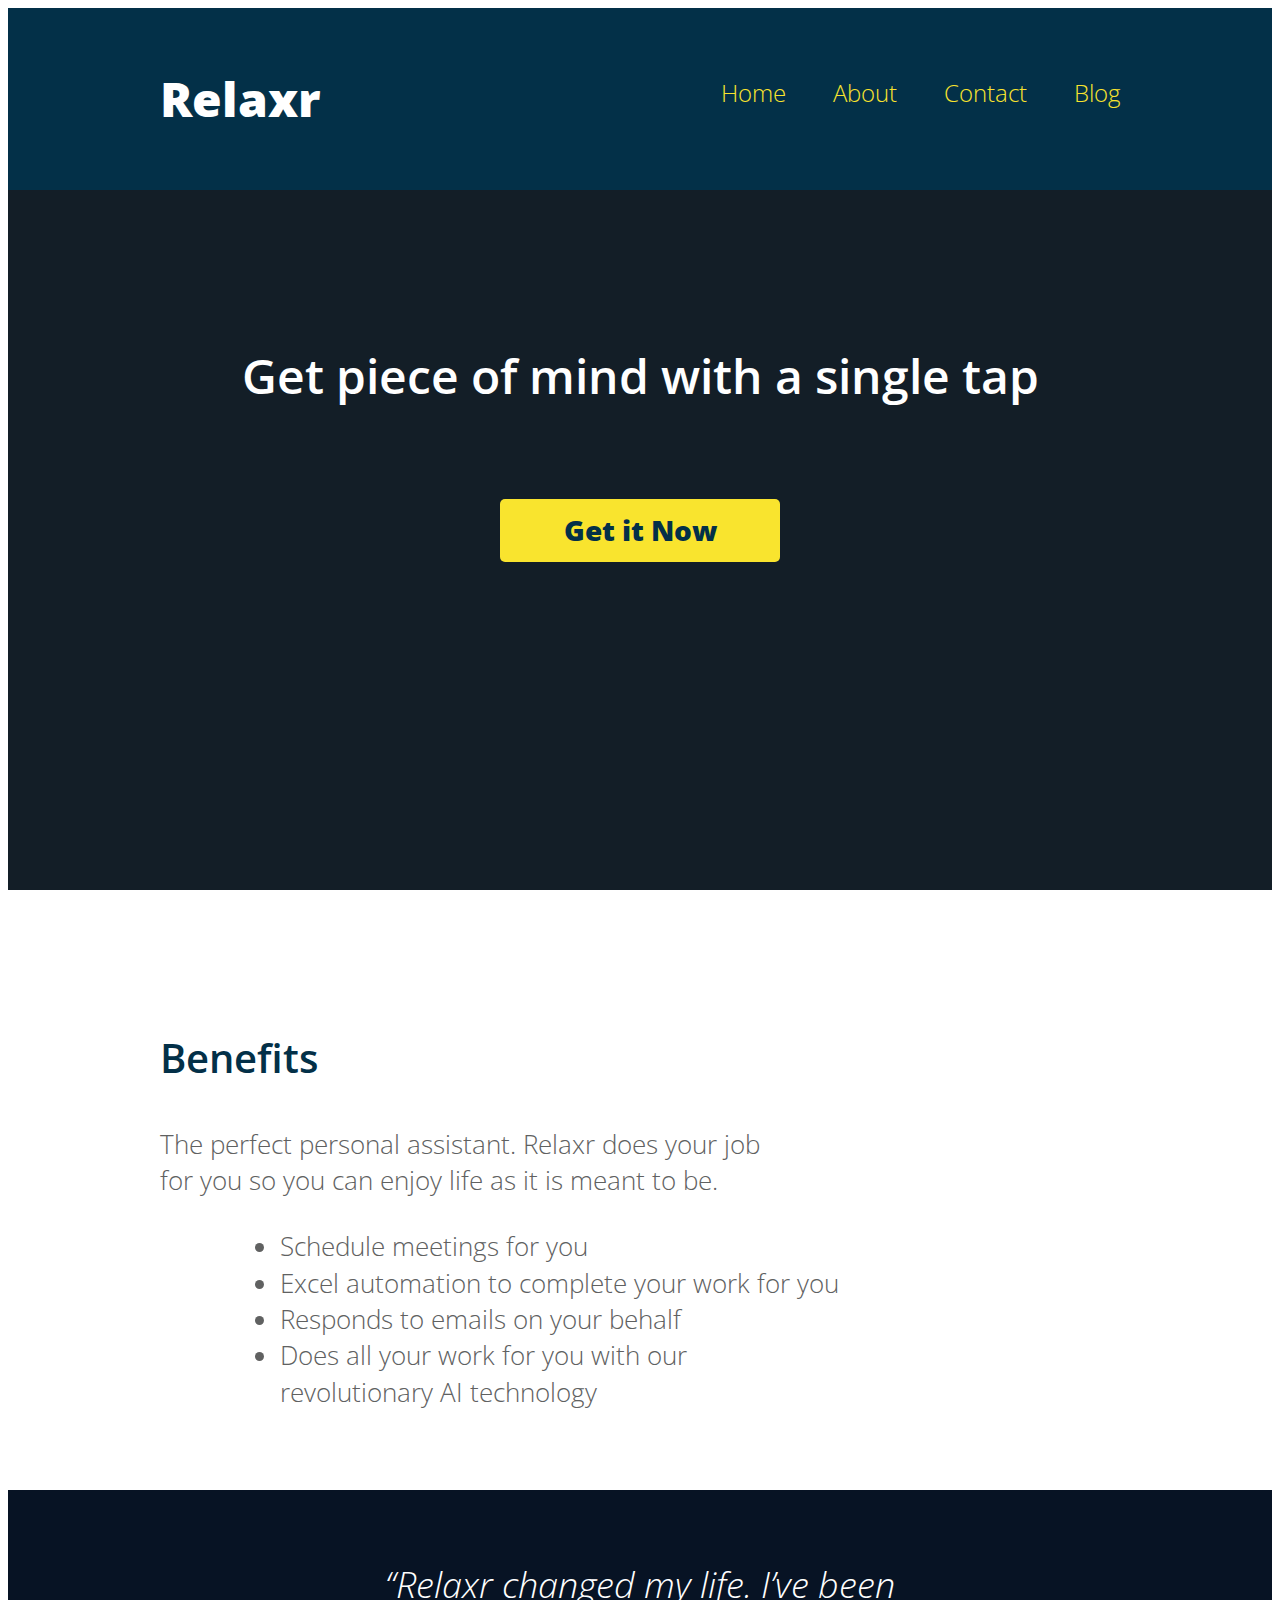
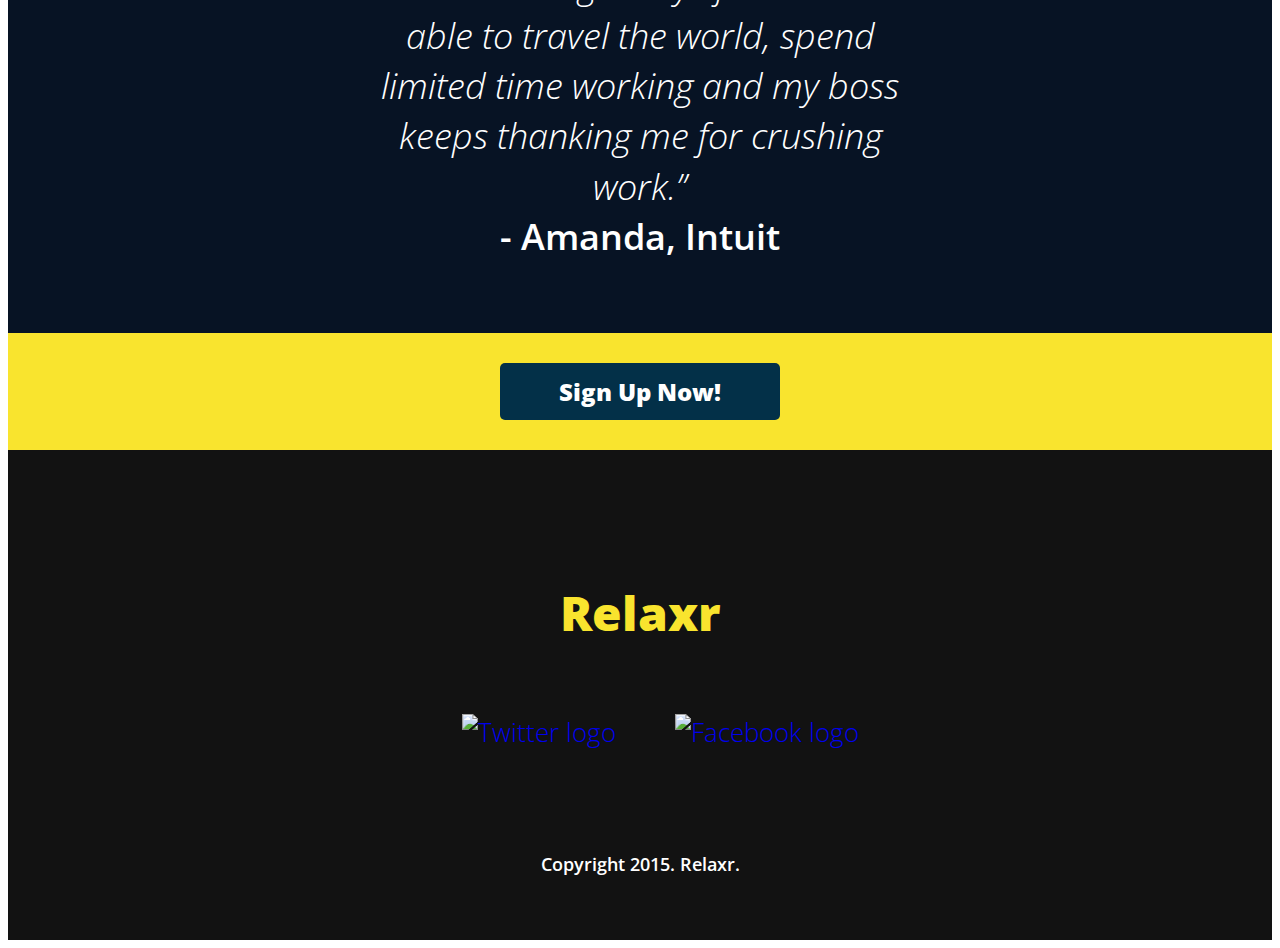
==== index.html @ 9ac9cecb "Completed assignment 7" ====
<!DOCTYPE html>
<html lang="en">
	<head>
    	<meta charset="utf-8">
    	<meta name="description" content="The perfect personal assistant. Relaxr does your job for you so you can enjoy life as it is meant to be.">

		<title>Relaxr Landing Page</title>
		<link href='http://fonts.googleapis.com/css?family=Open+Sans:300italic,300,600,800' rel='stylesheet' type='text/css'>

		<!-- external CSS link -->
		
		<link rel="stylesheet" href="css/reset.css">
		<link rel="stylesheet" href="css/style.css">

	</head>
	<body>
		<header>
			<div class="container">
				<h1 class="logo">Relaxr</h1>
				<nav>
					<ul>
						<li><a href="index.html">Home</a></li>
						<li><a href="#">About</a></li>
						<li><a href="#">Contact</a></li>
						<li><a href="blog.html">Blog</a></li>
					</ul>
					<div class="hamburger">
						&#9776;
					</div>
				</nav>
			</div>
		</header>
		<section id="hero">
			<div class="container">
				<h2>Get piece of mind with a single tap</h2>
				<a class="button yellow" href="#">Get it Now</a>
			</div>
		</section>
		<section id="benefits">
			<div class="container">
				<h3>Benefits</h3>
				<p>The perfect personal assistant. Relaxr does your job for you so you can enjoy life as it is meant to be.</p>
				<ul>
					<li>Schedule meetings for you</li>
					<li>Excel automation to complete your work for you</li>
					<li>Responds to emails on your behalf</li>
					<li>Does all your work for you with our revolutionary AI technology</li>
				</ul>
			</div>
		</section>
		<section id="testimonial">
			<div class="container">
				<blockquote>&ldquo;Relaxr changed my life. I&rsquo;ve been able to travel the world, spend limited time working and my boss keeps thanking me for crushing work.&rdquo;
				<span>- Amanda, Intuit</span></blockquote>
			</div>
		</section>
		<aside id="bottom-cta">
			<a class="button blue" href="#">Sign Up Now!</a>
		</aside>
		<footer>
			<h4 class="logo">Relaxr</h4>

			<ul>
				<li><a href="#"><img src="images/twitter.png" alt="Twitter logo"></a></li>
				<li><a href="#"><img src="images/facebook.png" alt="Facebook logo"></a></li>
			</ul>

			<p class="copyright">Copyright 2015. Relaxr.</p>
		</footer>
	</body>
	<script src="https://code.jquery.com/jquery-1.12.0.min.js"></script>
	<script src="js/index.js"></script>
</html>
---- css/style.css ----
/*
Project Name: Blank Template
Client: Your Client
Author: Your Name
Developer @GA in NYC
*/


/******************************************
/* SETUP
/*******************************************/

/* Box Model Hack */
* {
  -moz-box-sizing: border-box; /* Firexfox */
  -webkit-box-sizing: border-box; /* Safari/Chrome/iOS/Android */
  box-sizing: border-box; /* IE */
}

/* Clear fix hack */
.clearfix:after {
  content: ".";
  display: block;
  clear: both;
  visibility: hidden;
  line-height: 0;
  height: 0;
}

.clear {
  clear: both;
}

.alignright {
  float: right;
  padding: 0 0 10px 10px; /* note the padding around a right floated image */
}

.alignleft {
  float: left;
  padding: 0 10px 10px 0; /* note the padding around a left floated image */
}

/******************************************
/* BASE STYLES
/*******************************************/

body {
  color: #f0efef;
  font-size: 26px;
  line-height: 1.4;
  color: #606161;
  font-family: 'Open Sans', Helvetica, Arial, sans-serif;
  font-weight: 300;
}
a {
  text-decoration: none;
}


/******************************************
/* LAYOUT
/*******************************************/

/* Center the container */
.container {
  width: 960px;
  margin: 0 auto;
}
.logo {
  font-size: 48px;
  font-weight: 800;
}

header {
  background: #033048;
  padding: 25px 0;
  overflow: hidden;
}
header .logo {
  color: #fff;
  float: left;
}

header nav {
  float: right;
  margin-top: 15px;
}
header nav ul li {
  display: inline-block;
  margin: 0 0 0 40px;
  font-size: 24px;
}
header nav ul li a {
  color: #f9e42e;
}

#hero {
  height: 700px;
  background: url(../images/header_bg.jpg) no-repeat top center #131e27;
  padding-top: 32px;
}

#hero .logo {
  color: #fff;
}
#hero h2 {
  font-size: 48px;
  text-align: center;
  color: #fff;
  margin: 120px 0 90px;
  font-weight: 600;
}
.button {
  border-radius: 5px;
  font-weight: 800;
  padding: 12px 0;
  width: 280px;
  font-size: 28px;
  text-align: center;
  display: block;
  margin: 0 auto;
}
.yellow {
  background: #f9e42e;
  color: #033048;
}
.blue {
  background: #033048;
  color: #fff;
  font-size: 24px;
}
#benefits {
  padding: 100px 0 80px;
}
h3 {
  color: #033048;
  font-size: 40px;
  font-weight: 600;
  margin-bottom: 40px;
}
#benefits p, #benefits ul {
  width: 600px;
}
#benefits ul {
  list-style: disc;
  margin: 30px 0 0 80px;
}
#testimonial {
  background: url(../images/testimonial_bg.jpg) no-repeat top center #071324;
  padding: 70px 0 70px;
  color: #fff;
}
blockquote {
  font-size: 36px;
  font-weight: 300;
  font-style: italic;
  text-align: center;
  width: 580px;
  margin: 0 auto;
}
blockquote span {
  font-weight: 600;
  display: block;
  font-style: normal;
}
#main {
  margin-top: 80px;
}
#posts {
  width: 700px;
  display: inline-block;
  margin-right: 20px;
  vertical-align: top;
}
#sidebar {
  width: 240px;
  display: inline-block;
  vertical-align: top;
}
.post {
  border-bottom: 1px solid #043049;
  padding-bottom: 40px;
  margin-bottom: 40px;
}
.post h2 {
  font-weight: 600;
  font-size: 40px;
  line-height: 1.3;
  margin-bottom: 30px;
}
.post h2 a {
  color: #043049;
}

.post img {
  margin-bottom: 30px;
}
.post p {
  font-size: 24px;
  line-height: 1.333;
  color: #606161;
}
.post p:first-of-type:first-letter {
  float: left;
  font-size: 80px;
  line-height: 65px;
  padding-top: 4px;
  padding-right: 8px;
  padding-left: 3px;
  font-weight: 600;
}
.readmore {
  text-align: right;
  margin-top: 30px;
}
.readmore a {
  color: #043049;
  font-weight: 600;
}

/*.button {
  border-radius: 5px;
  font-weight: 800;
  padding: 12px 0;
  width: 280px;
  font-size: 28px;
  text-align: center;
  display: block;
  margin: 0 auto;
}
.yellow {
  background: #f9e42e;
  color: #033048;
}
.blue {
  background: #033048;
  color: #fff;
  font-size: 24px;
}*/

#sidebar h3 {
  font-size: 32px;
  font-weight: 800;
  margin-bottom: 15px;
  color: #043049;
}
#sidebar ul {
  margin-bottom: 40px;
}
#sidebar ul li a {
  color: #043049;
  font-size: 24px;
}
#sidebar p {
  font-size: 22px;
  line-height: 1.1;
  margin-bottom: 40px;
}
#sidebar p a {
  color: #043049;
  font-weight: 600;
}

#bottom-cta {
  background: #f9e42e;
  padding: 30px;
  text-align: center;
}

footer {
  background: #121212;
  padding: 65px 0 45px;
  text-align: center;
}
footer .logo {
  color: #f9e42e;
  margin-bottom: 68px;
}
footer ul li {
  display: inline-block;
  list-style: none;
  margin: 0 26px 75px;
}
footer p {
  font-size: 18px;
  color: #fff;
  font-weight: 600;
}

.hamburger {
  display: none;
}

@media screen and (max-width: 768px) {
  nav ul {
    display: none;
  }

  .container {
    width: 100%;
  }

 /*  section {
    font-size: .6rem;
  }*/

    .hamburger {
      display: block;
  }

  #posts {
    width: 100%;
  }

}
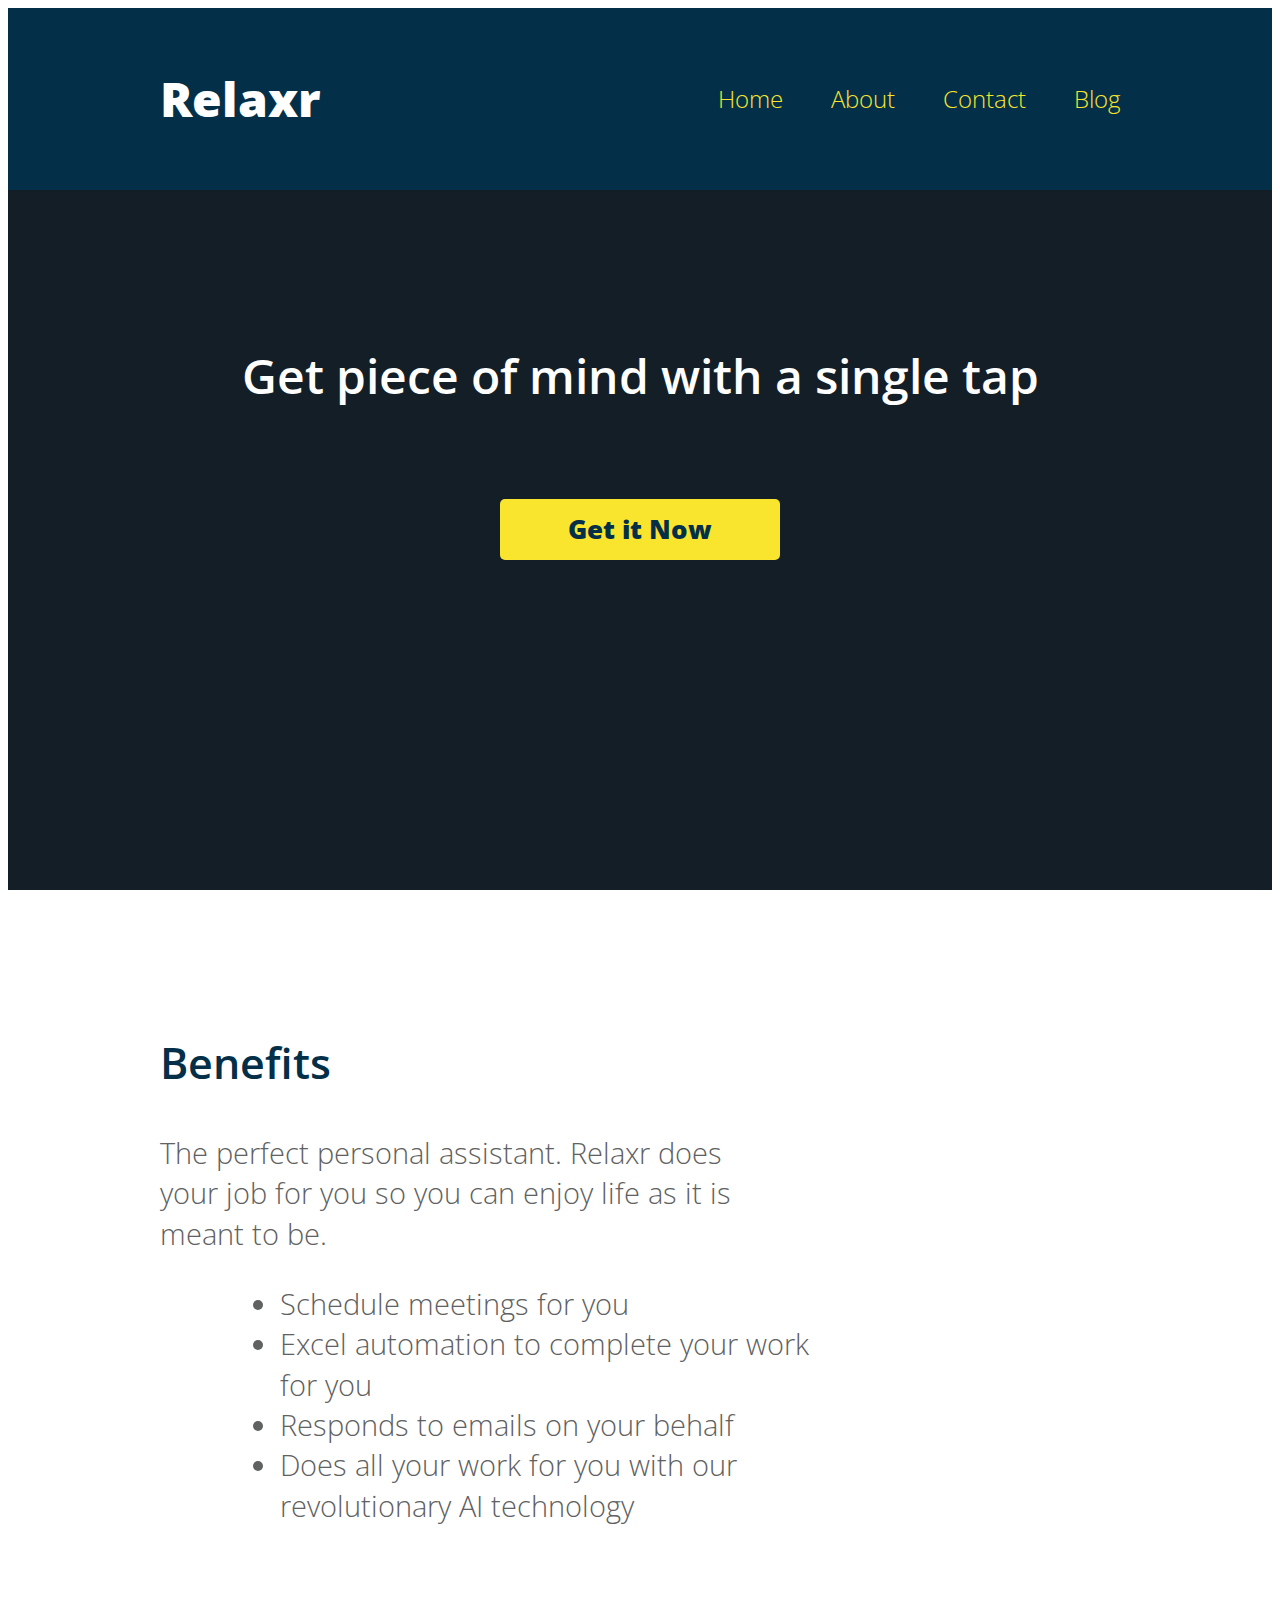
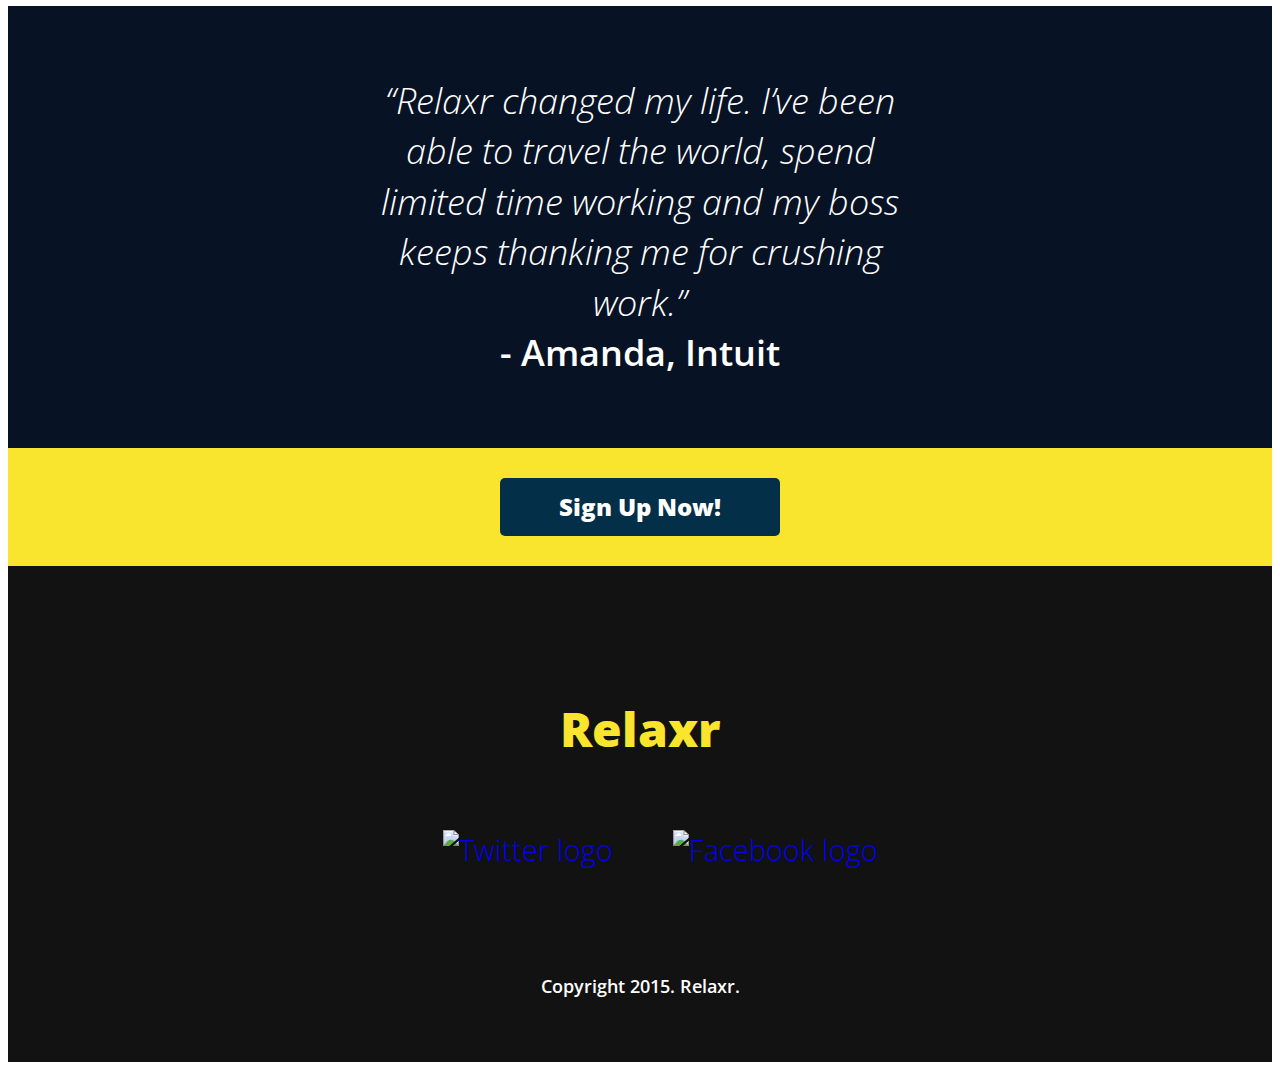
==== commit f05422c8: "Media Queries Update" ====
--- a/index.html
+++ b/index.html
@@ -3,12 +3,11 @@
 	<head>
     	<meta charset="utf-8">
     	<meta name="description" content="The perfect personal assistant. Relaxr does your job for you so you can enjoy life as it is meant to be.">
+    	<meta name="viewport" content="width=device-width, initial-scale=1, user-scalable=none">
 
 		<title>Relaxr Landing Page</title>
 		<link href='http://fonts.googleapis.com/css?family=Open+Sans:300italic,300,600,800' rel='stylesheet' type='text/css'>
-
 		<!-- external CSS link -->
-		
 		<link rel="stylesheet" href="css/reset.css">
 		<link rel="stylesheet" href="css/style.css">
 
@@ -24,9 +23,6 @@
 						<li><a href="#">Contact</a></li>
 						<li><a href="blog.html">Blog</a></li>
 					</ul>
-					<div class="hamburger">
-						&#9776;
-					</div>
 				</nav>
 			</div>
 		</header>
@@ -68,6 +64,4 @@
 			<p class="copyright">Copyright 2015. Relaxr.</p>
 		</footer>
 	</body>
-	<script src="https://code.jquery.com/jquery-1.12.0.min.js"></script>
-	<script src="js/index.js"></script>
 </html>--- a/css/style.css
+++ b/css/style.css
@@ -47,7 +47,7 @@
 
 body {
   color: #f0efef;
-  font-size: 26px;
+  font-size: 1.2rem;
   line-height: 1.4;
   color: #606161;
   font-family: 'Open Sans', Helvetica, Arial, sans-serif;
@@ -57,6 +57,10 @@
   text-decoration: none;
 }
 
+html{
+  font-size: 24px;
+}
+
 
 /******************************************
 /* LAYOUT
@@ -64,11 +68,11 @@
 
 /* Center the container */
 .container {
-  width: 960px;
+  max-width: 960px;
   margin: 0 auto;
 }
 .logo {
-  font-size: 48px;
+  font-size: 2rem;
   font-weight: 800;
 }
 
@@ -89,7 +93,7 @@
 header nav ul li {
   display: inline-block;
   margin: 0 0 0 40px;
-  font-size: 24px;
+  font-size: 1rem;
 }
 header nav ul li a {
   color: #f9e42e;
@@ -105,7 +109,7 @@
   color: #fff;
 }
 #hero h2 {
-  font-size: 48px;
+  font-size: 2rem;
   text-align: center;
   color: #fff;
   margin: 120px 0 90px;
@@ -116,7 +120,7 @@
   font-weight: 800;
   padding: 12px 0;
   width: 280px;
-  font-size: 28px;
+  font-size: 1.1rem;
   text-align: center;
   display: block;
   margin: 0 auto;
@@ -128,21 +132,23 @@
 .blue {
   background: #033048;
   color: #fff;
-  font-size: 24px;
+  font-size: 1rem;
 }
 #benefits {
   padding: 100px 0 80px;
+  overflow: visible;
 }
 h3 {
   color: #033048;
-  font-size: 40px;
+  font-size: 1.8rem;
   font-weight: 600;
   margin-bottom: 40px;
 }
 #benefits p, #benefits ul {
-  width: 600px;
+  max-width: 600px;
 }
 #benefits ul {
+  overflow: visible;
   list-style: disc;
   margin: 30px 0 0 80px;
 }
@@ -152,11 +158,11 @@
   color: #fff;
 }
 blockquote {
-  font-size: 36px;
+  font-size: 1.5rem;
   font-weight: 300;
   font-style: italic;
   text-align: center;
-  width: 580px;
+  max-width: 580px;
   margin: 0 auto;
 }
 blockquote span {
@@ -168,13 +174,13 @@
   margin-top: 80px;
 }
 #posts {
-  width: 700px;
+  max-width: 700px;
   display: inline-block;
   margin-right: 20px;
   vertical-align: top;
 }
 #sidebar {
-  width: 240px;
+  max-width: 240px;
   display: inline-block;
   vertical-align: top;
 }
@@ -185,7 +191,7 @@
 }
 .post h2 {
   font-weight: 600;
-  font-size: 40px;
+  font-size: 1.8rem;
   line-height: 1.3;
   margin-bottom: 30px;
 }
@@ -197,13 +203,13 @@
   margin-bottom: 30px;
 }
 .post p {
-  font-size: 24px;
+  font-size: 1rem;
   line-height: 1.333;
   color: #606161;
 }
 .post p:first-of-type:first-letter {
   float: left;
-  font-size: 80px;
+  font-size: 3.33rem;
   line-height: 65px;
   padding-top: 4px;
   padding-right: 8px;
@@ -240,7 +246,7 @@
 }*/
 
 #sidebar h3 {
-  font-size: 32px;
+  font-size: 1.4rem;
   font-weight: 800;
   margin-bottom: 15px;
   color: #043049;
@@ -250,10 +256,10 @@
 }
 #sidebar ul li a {
   color: #043049;
-  font-size: 24px;
+  font-size: 1rem;
 }
 #sidebar p {
-  font-size: 22px;
+  font-size: .9rem;
   line-height: 1.1;
   margin-bottom: 40px;
 }
@@ -283,35 +289,88 @@
   margin: 0 26px 75px;
 }
 footer p {
-  font-size: 18px;
-  color: #fff;
-  font-weight: 600;
-}
-
-.hamburger {
-  display: none;
-}
-
-@media screen and (max-width: 768px) {
-  nav ul {
+  font-size: .75rem;
+  color: #fff;
+  font-weight: 600;
+}
+
+@media screen and (max-width: 768px){
+  html{
+    font-size: 16px;
+  }
+
+  nav ul{
     display: none;
   }
 
-  .container {
-    width: 100%;
-  }
-
- /*  section {
-    font-size: .6rem;
-  }*/
-
-    .hamburger {
-      display: block;
-  }
-
-  #posts {
-    width: 100%;
-  }
-
-}
-
+  .container{
+    max-width: 768px;
+
+  }
+
+  .testimonial{
+    max-width: 400px;
+  }
+
+  #benefits{
+  max-width: 400px;
+  padding:20px 10px 20px 35px;
+
+  }
+
+
+  #benefits ul{
+    display: block;
+    margin-left: 50px;
+
+  }
+
+  .logo{
+    padding-left: 20px;
+  }
+
+
+  .button{
+    width:150px;
+  }
+
+  blockquote{
+    padding-left: 10px;
+    padding-right: 10px;
+  }
+
+  #hero{
+    height: 500px;
+  }
+
+  #posts{
+    width:100%;
+  }
+
+  #sidebar{
+    display: block;
+    width:50%;
+    text-align: center;
+    margin:auto;
+    float:none;
+
+  }
+
+  .post img{
+    margin:10px 10px 30px 10px;
+    width:90%;
+  }
+
+  .post h2{
+    margin-left: 15px;
+    margin-right: 15px;
+  }
+
+  .post p{
+    margin: 10px 25px 10px 15px;
+  }
+}
+
+
+
+
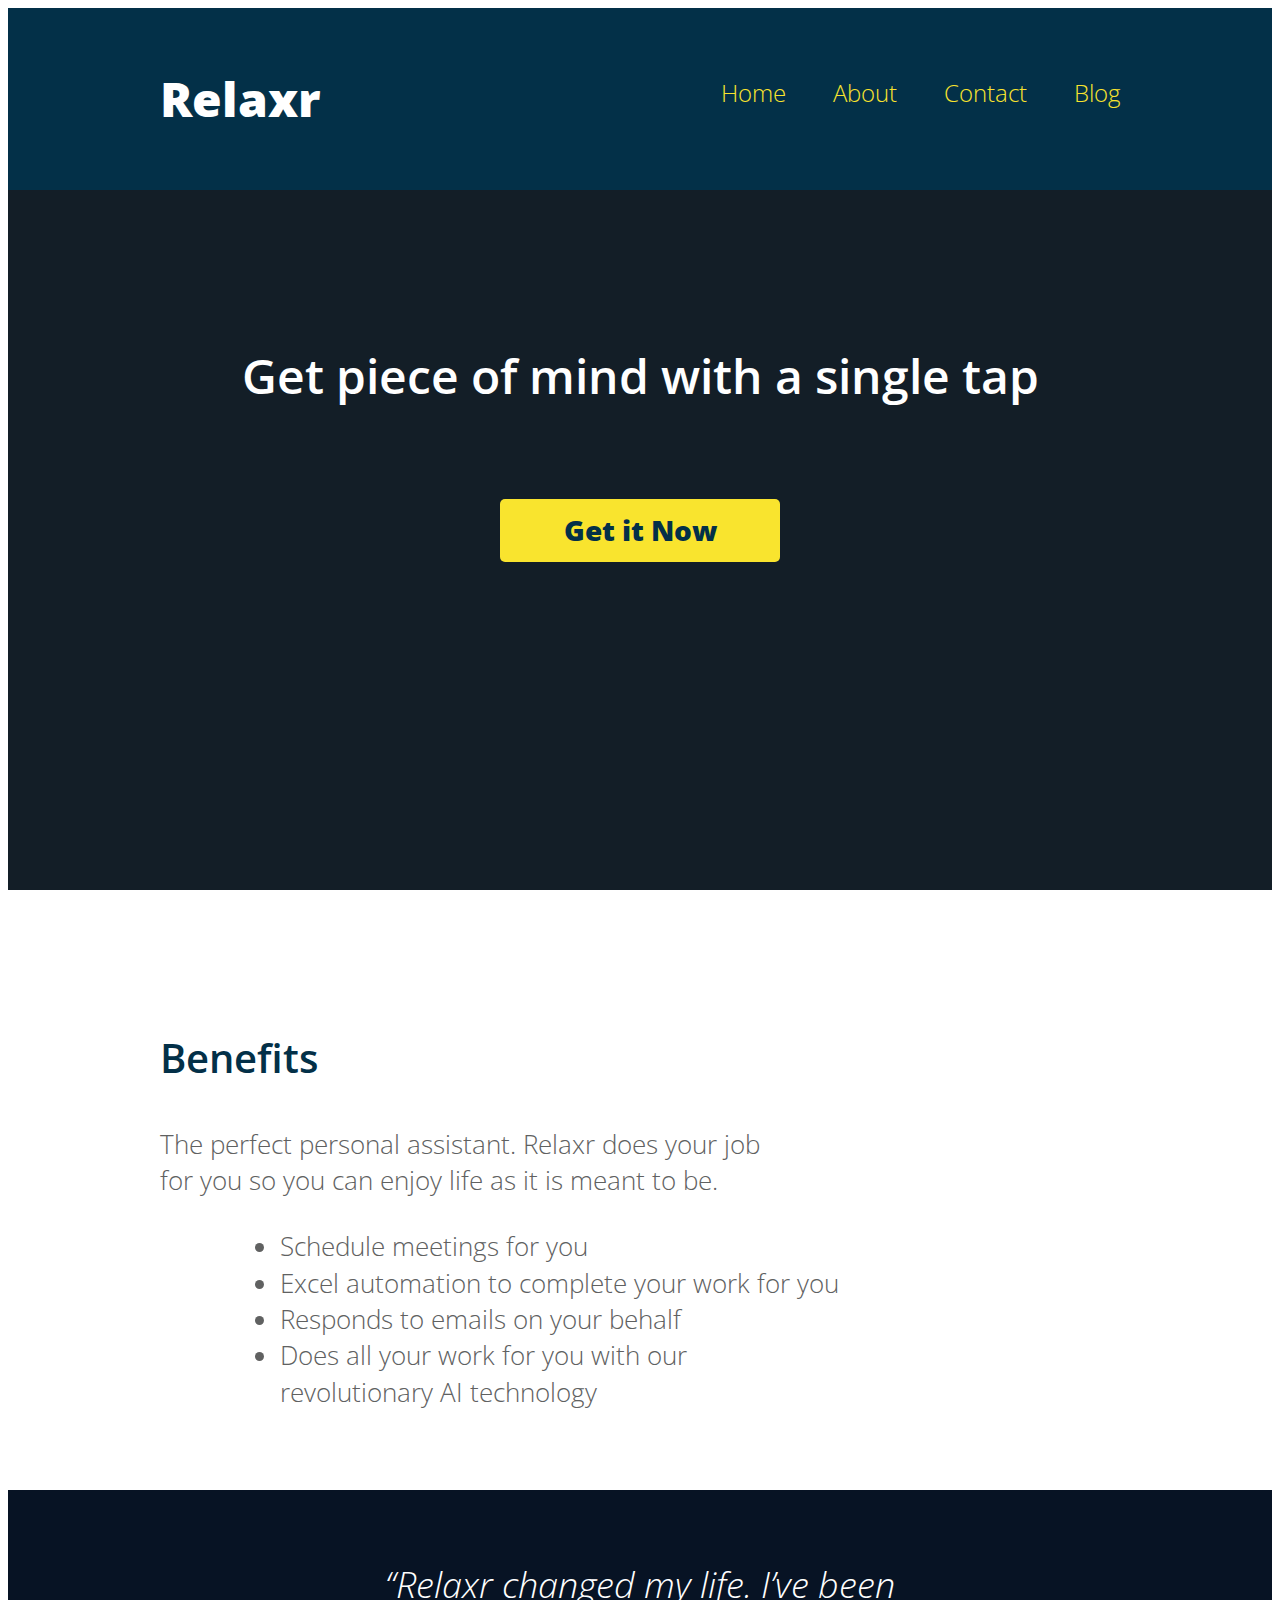
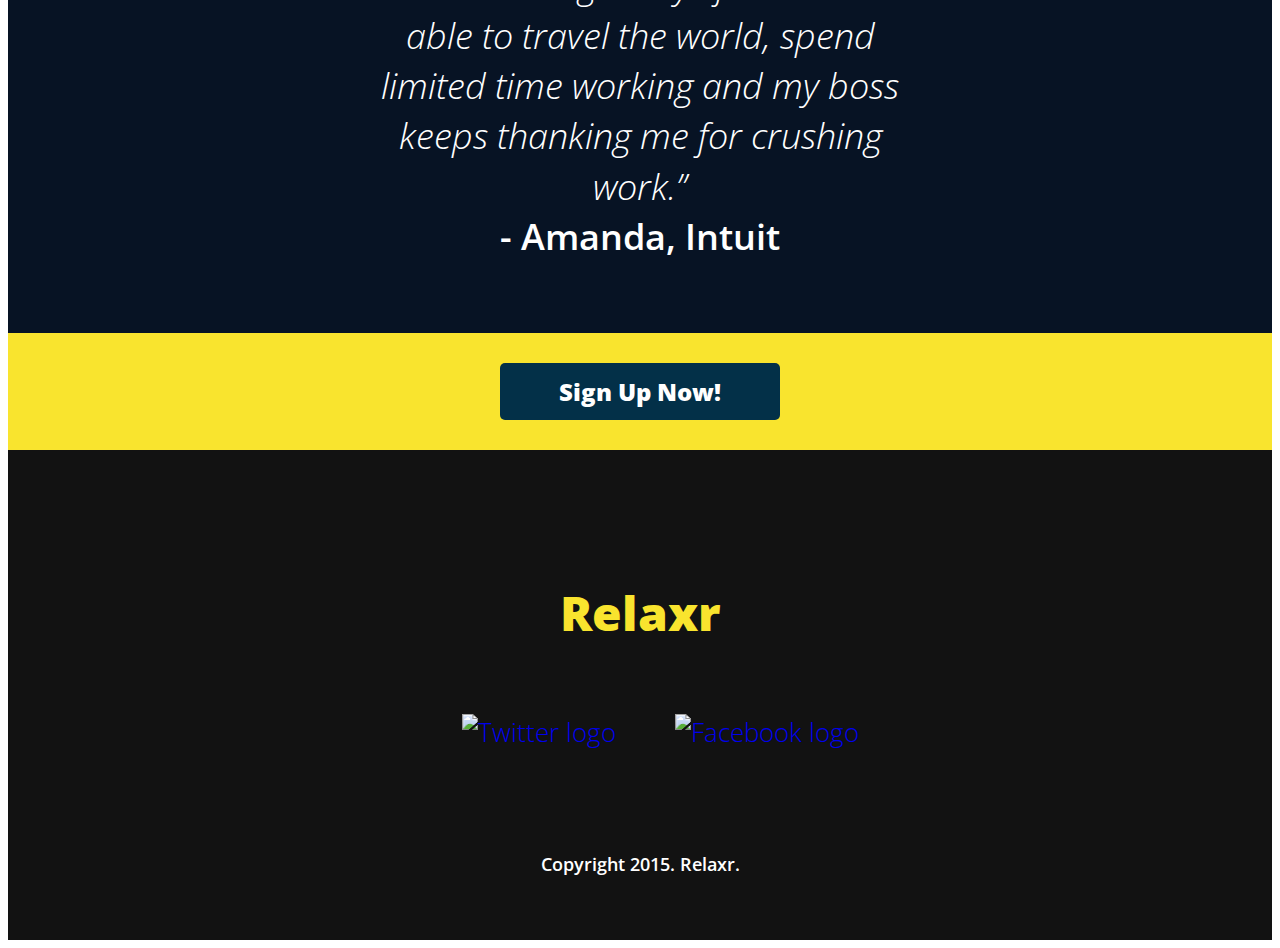
==== commit 7552bc15: "Merge 7415c3d295ebc02293f8aa5ee300c5cb0e84d24e into d00508899898f03cc3eee454fe26f4c1b2c6ac52" ====
--- a/index.html
+++ b/index.html
@@ -3,10 +3,10 @@
 	<head>
     	<meta charset="utf-8">
     	<meta name="description" content="The perfect personal assistant. Relaxr does your job for you so you can enjoy life as it is meant to be.">
-    	<meta name="viewport" content="width=device-width, initial-scale=1, user-scalable=none">
 
 		<title>Relaxr Landing Page</title>
 		<link href='http://fonts.googleapis.com/css?family=Open+Sans:300italic,300,600,800' rel='stylesheet' type='text/css'>
+
 		<!-- external CSS link -->
 		<link rel="stylesheet" href="css/reset.css">
 		<link rel="stylesheet" href="css/style.css">
@@ -23,6 +23,9 @@
 						<li><a href="#">Contact</a></li>
 						<li><a href="blog.html">Blog</a></li>
 					</ul>
+					<div id="hamburger">
+					<span class="icon">&#9776;</span>
+				</div>
 				</nav>
 			</div>
 		</header>
--- a/css/style.css
+++ b/css/style.css
@@ -1,8 +1,8 @@
 /*
-Project Name: Blank Template
-Client: Your Client
-Author: Your Name
-Developer @GA in NYC
+Project Name: Relaxr Responsive
+Client: Relaxr
+Author: Sabrina Mohsenin
+Developer @GA in DC
 */
 
 
@@ -47,7 +47,7 @@
 
 body {
   color: #f0efef;
-  font-size: 1.2rem;
+  font-size: 26px;
   line-height: 1.4;
   color: #606161;
   font-family: 'Open Sans', Helvetica, Arial, sans-serif;
@@ -57,10 +57,6 @@
   text-decoration: none;
 }
 
-html{
-  font-size: 24px;
-}
-
 
 /******************************************
 /* LAYOUT
@@ -68,11 +64,11 @@
 
 /* Center the container */
 .container {
-  max-width: 960px;
+  width: 960px;
   margin: 0 auto;
 }
 .logo {
-  font-size: 2rem;
+  font-size: 48px;
   font-weight: 800;
 }
 
@@ -93,7 +89,7 @@
 header nav ul li {
   display: inline-block;
   margin: 0 0 0 40px;
-  font-size: 1rem;
+  font-size: 24px;
 }
 header nav ul li a {
   color: #f9e42e;
@@ -109,7 +105,7 @@
   color: #fff;
 }
 #hero h2 {
-  font-size: 2rem;
+  font-size: 48px;
   text-align: center;
   color: #fff;
   margin: 120px 0 90px;
@@ -120,7 +116,7 @@
   font-weight: 800;
   padding: 12px 0;
   width: 280px;
-  font-size: 1.1rem;
+  font-size: 28px;
   text-align: center;
   display: block;
   margin: 0 auto;
@@ -132,23 +128,21 @@
 .blue {
   background: #033048;
   color: #fff;
-  font-size: 1rem;
+  font-size: 24px;
 }
 #benefits {
   padding: 100px 0 80px;
-  overflow: visible;
 }
 h3 {
   color: #033048;
-  font-size: 1.8rem;
+  font-size: 40px;
   font-weight: 600;
   margin-bottom: 40px;
 }
 #benefits p, #benefits ul {
-  max-width: 600px;
+  width: 600px;
 }
 #benefits ul {
-  overflow: visible;
   list-style: disc;
   margin: 30px 0 0 80px;
 }
@@ -158,11 +152,11 @@
   color: #fff;
 }
 blockquote {
-  font-size: 1.5rem;
+  font-size: 36px;
   font-weight: 300;
   font-style: italic;
   text-align: center;
-  max-width: 580px;
+  width: 580px;
   margin: 0 auto;
 }
 blockquote span {
@@ -174,13 +168,13 @@
   margin-top: 80px;
 }
 #posts {
-  max-width: 700px;
+  width: 700px;
   display: inline-block;
   margin-right: 20px;
   vertical-align: top;
 }
 #sidebar {
-  max-width: 240px;
+  width: 240px;
   display: inline-block;
   vertical-align: top;
 }
@@ -191,7 +185,7 @@
 }
 .post h2 {
   font-weight: 600;
-  font-size: 1.8rem;
+  font-size: 40px;
   line-height: 1.3;
   margin-bottom: 30px;
 }
@@ -203,13 +197,13 @@
   margin-bottom: 30px;
 }
 .post p {
-  font-size: 1rem;
+  font-size: 24px;
   line-height: 1.333;
   color: #606161;
 }
 .post p:first-of-type:first-letter {
   float: left;
-  font-size: 3.33rem;
+  font-size: 80px;
   line-height: 65px;
   padding-top: 4px;
   padding-right: 8px;
@@ -246,7 +240,7 @@
 }*/
 
 #sidebar h3 {
-  font-size: 1.4rem;
+  font-size: 32px;
   font-weight: 800;
   margin-bottom: 15px;
   color: #043049;
@@ -256,10 +250,10 @@
 }
 #sidebar ul li a {
   color: #043049;
-  font-size: 1rem;
+  font-size: 24px;
 }
 #sidebar p {
-  font-size: .9rem;
+  font-size: 22px;
   line-height: 1.1;
   margin-bottom: 40px;
 }
@@ -289,88 +283,49 @@
   margin: 0 26px 75px;
 }
 footer p {
-  font-size: .75rem;
-  color: #fff;
-  font-weight: 600;
-}
+  font-size: 18px;
+  color: #fff;
+  font-weight: 600;
+}
+
+#hamburger {
+  display: none;
+}
+
+/*MEDIA QUERIES*/
 
 @media screen and (max-width: 768px){
-  html{
-    font-size: 16px;
-  }
-
-  nav ul{
+body {
+  margin: 0;
+  padding: 1rem;
+}
+.container{
+  width: 100%;
+}
+nav ul {
     display: none;
   }
 
-  .container{
-    max-width: 768px;
-
+  #posts, #sidebar {
+    width: 100%;
   }
 
-  .testimonial{
-    max-width: 400px;
+  nav a {
+    color: white;
   }
-
-  #benefits{
-  max-width: 400px;
-  padding:20px 10px 20px 35px;
-
+  
+  #hamburger {
+    display:inline;
+    color: white;
   }
 
 
-  #benefits ul{
-    display: block;
-    margin-left: 50px;
-
-  }
-
-  .logo{
-    padding-left: 20px;
-  }
-
-
-  .button{
-    width:150px;
-  }
-
-  blockquote{
-    padding-left: 10px;
-    padding-right: 10px;
-  }
-
-  #hero{
-    height: 500px;
-  }
-
-  #posts{
-    width:100%;
-  }
-
-  #sidebar{
-    display: block;
-    width:50%;
-    text-align: center;
-    margin:auto;
-    float:none;
-
-  }
-
-  .post img{
-    margin:10px 10px 30px 10px;
-    width:90%;
-  }
-
-  .post h2{
-    margin-left: 15px;
-    margin-right: 15px;
-  }
-
-  .post p{
-    margin: 10px 25px 10px 15px;
-  }
-}
-
-
-
-
+
+img {
+  width: 100%;
+}
+
+h2 {
+  font-size: 7REM;
+}
+}
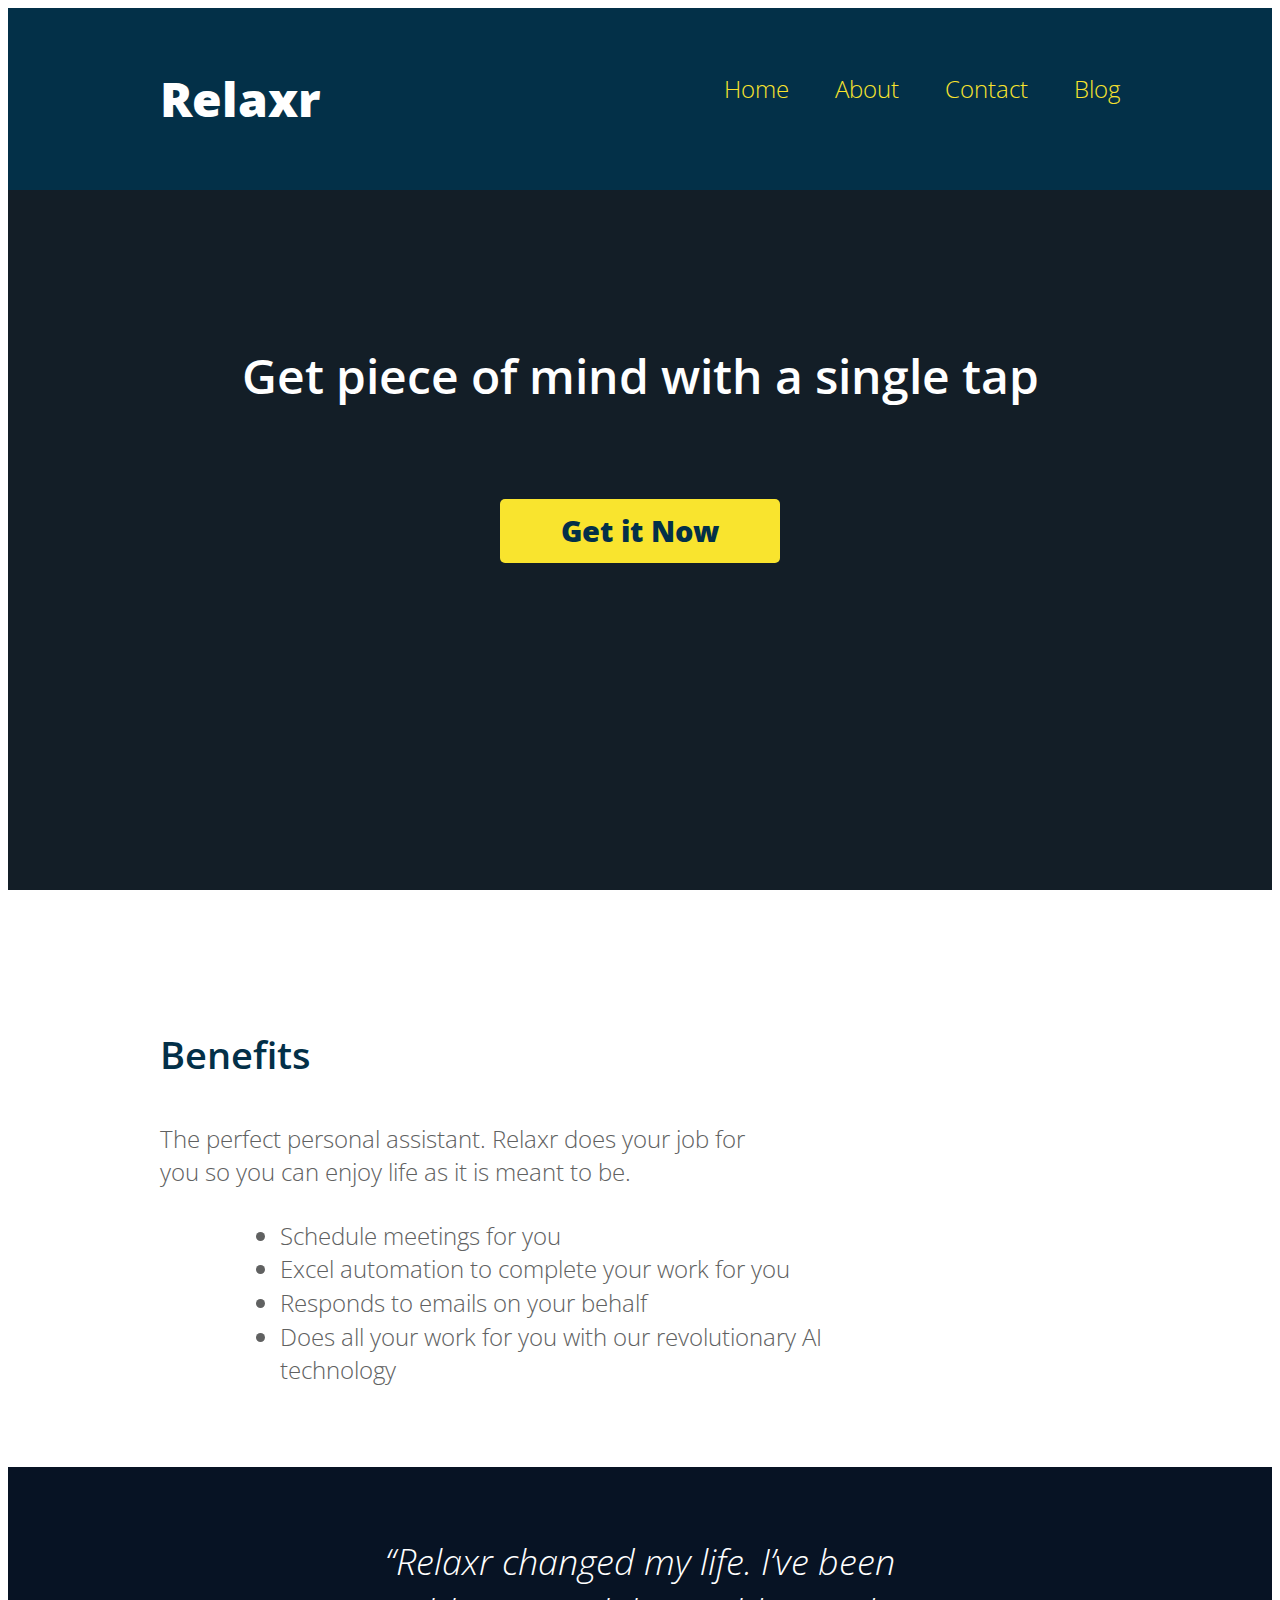
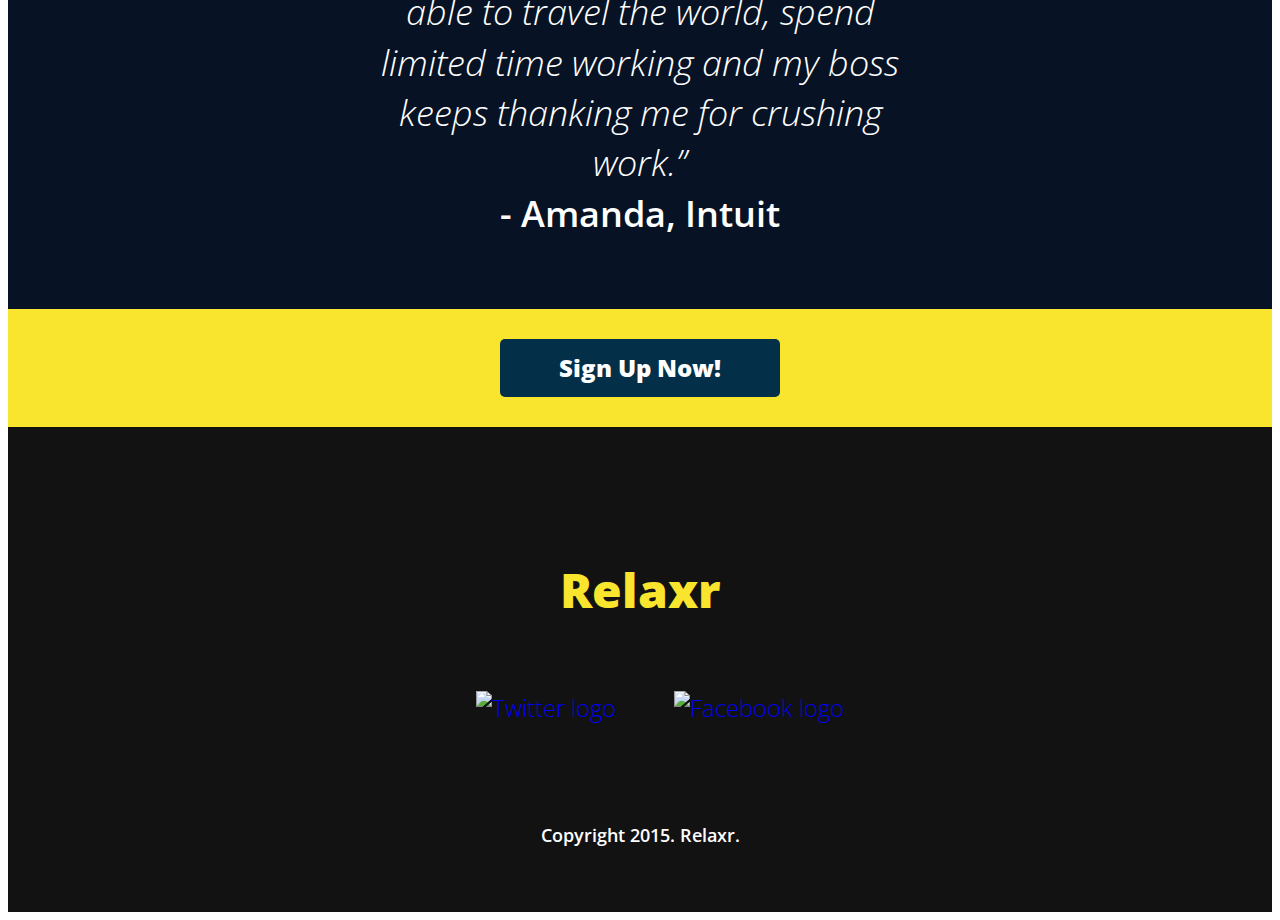
==== commit 3bae683b: "Merge 5b42ca7a420f91b2889540920223e0c681d4a310 into d00508899898f03cc3eee454fe26f4c1b2c6ac52" ====
--- a/index.html
+++ b/index.html
@@ -16,6 +16,9 @@
 		<header>
 			<div class="container">
 				<h1 class="logo">Relaxr</h1>
+				<div class="dropdown">
+					&#9776;
+				</div>
 				<nav>
 					<ul>
 						<li><a href="index.html">Home</a></li>
@@ -23,9 +26,6 @@
 						<li><a href="#">Contact</a></li>
 						<li><a href="blog.html">Blog</a></li>
 					</ul>
-					<div id="hamburger">
-					<span class="icon">&#9776;</span>
-				</div>
 				</nav>
 			</div>
 		</header>
@@ -66,5 +66,7 @@
 
 			<p class="copyright">Copyright 2015. Relaxr.</p>
 		</footer>
+	<script src="http://code.jquery.com/jquery-1.12.0.min.js"></script>
+	<script src="js/index.js"></script>		
 	</body>
 </html>--- a/css/style.css
+++ b/css/style.css
@@ -1,8 +1,8 @@
 /*
-Project Name: Relaxr Responsive
-Client: Relaxr
-Author: Sabrina Mohsenin
-Developer @GA in DC
+Project Name: Blank Template
+Client: Your Client
+Author: Your Name
+Developer @GA in NYC
 */
 
 
@@ -44,15 +44,20 @@
 /******************************************
 /* BASE STYLES
 /*******************************************/
+html {
+  font-size: 24px;
+}
+
 
 body {
   color: #f0efef;
-  font-size: 26px;
+  font-size: 1rem;
   line-height: 1.4;
   color: #606161;
   font-family: 'Open Sans', Helvetica, Arial, sans-serif;
   font-weight: 300;
 }
+
 a {
   text-decoration: none;
 }
@@ -68,7 +73,7 @@
   margin: 0 auto;
 }
 .logo {
-  font-size: 48px;
+  font-size: 2rem;
   font-weight: 800;
 }
 
@@ -89,10 +94,19 @@
 header nav ul li {
   display: inline-block;
   margin: 0 0 0 40px;
-  font-size: 24px;
+  font-size: 1rem;
 }
 header nav ul li a {
   color: #f9e42e;
+}
+
+.dropdown {
+  color: #f9e42e;
+  font-size: 2rem;
+  padding: 5px 20px;
+  float: right;
+  display: none;
+  cursor: pointer;
 }
 
 #hero {
@@ -105,7 +119,7 @@
   color: #fff;
 }
 #hero h2 {
-  font-size: 48px;
+  font-size: 2rem;
   text-align: center;
   color: #fff;
   margin: 120px 0 90px;
@@ -116,7 +130,7 @@
   font-weight: 800;
   padding: 12px 0;
   width: 280px;
-  font-size: 28px;
+  font-size: 1.2rem;
   text-align: center;
   display: block;
   margin: 0 auto;
@@ -128,14 +142,14 @@
 .blue {
   background: #033048;
   color: #fff;
-  font-size: 24px;
+  font-size: 1rem;
 }
 #benefits {
   padding: 100px 0 80px;
 }
 h3 {
   color: #033048;
-  font-size: 40px;
+  font-size: 1.6rem;
   font-weight: 600;
   margin-bottom: 40px;
 }
@@ -152,7 +166,7 @@
   color: #fff;
 }
 blockquote {
-  font-size: 36px;
+  font-size: 1.5rem;
   font-weight: 300;
   font-style: italic;
   text-align: center;
@@ -185,7 +199,7 @@
 }
 .post h2 {
   font-weight: 600;
-  font-size: 40px;
+  font-size: 1.6rem;
   line-height: 1.3;
   margin-bottom: 30px;
 }
@@ -197,13 +211,13 @@
   margin-bottom: 30px;
 }
 .post p {
-  font-size: 24px;
+  font-size: 1.1rem;
   line-height: 1.333;
   color: #606161;
 }
 .post p:first-of-type:first-letter {
   float: left;
-  font-size: 80px;
+  font-size: 3.3rem;
   line-height: 65px;
   padding-top: 4px;
   padding-right: 8px;
@@ -240,7 +254,7 @@
 }*/
 
 #sidebar h3 {
-  font-size: 32px;
+  font-size: 1.3rem;
   font-weight: 800;
   margin-bottom: 15px;
   color: #043049;
@@ -250,10 +264,10 @@
 }
 #sidebar ul li a {
   color: #043049;
-  font-size: 24px;
+  font-size: 1rem;
 }
 #sidebar p {
-  font-size: 22px;
+  font-size: 0.9rem;
   line-height: 1.1;
   margin-bottom: 40px;
 }
@@ -283,49 +297,118 @@
   margin: 0 26px 75px;
 }
 footer p {
-  font-size: 18px;
-  color: #fff;
-  font-weight: 600;
-}
-
-#hamburger {
-  display: none;
-}
-
-/*MEDIA QUERIES*/
-
-@media screen and (max-width: 768px){
-body {
-  margin: 0;
-  padding: 1rem;
-}
-.container{
-  width: 100%;
-}
-nav ul {
+  font-size: 0.75rem;
+  color: #fff;
+  font-weight: 600;
+}
+
+/******************************************
+/* MEDIA QUERIES
+/*******************************************/
+
+
+@media screen and (max-width: 1000px) {
+  html {
+    font-size: 20px;
+  }
+  #hero, #testimonial {
+    background-size: max-width: 100%;
+  }
+  .post img {
+    max-width: 100%;
+  }
+  header .logo, header nav {
+    padding: 0 20px;
+  }
+  .container {
+    width: 100%;
+  }
+  #posts {
+    width: 75%;
+    margin-right: 0;
+    padding: 0 20px;
+  }
+  #sidebar {
+    width: 25%
+  }
+}
+
+@media screen and (max-width: 768px) {
+
+  html {
+    font-size: 18px;
+  }
+  #hero h2 {
+    margin: 100px 0px 75px;
+  }
+  #hero {
+    height: 425px;
+  }
+  blockquote {
+    width: 80%;
+  }
+  #benefits p, #benefits ul, #benefits h3 {
+    width: 80%;
+    padding: 0 10%;
+  }
+  #benefits {
+    padding: 40px 20px;
+  }
+  #posts {
+    width: 100%;
+    display: block;
+    margin-right: 0px;
+  }
+  .post {
+    width: 90%;
+    margin: 0 auto 40px;
+  }
+  #sidebar {
+    width: 100%;
+    margin: 0 auto;
+    padding: 0 5%;
+    }
+  #main {
+    margin-top: 40px;
+  }
+  footer {
+    padding: 50px 0 30px;
+  }
+  footer .logo {
+    margin-bottom: 40px;
+  }
+  footer ul li {
+    margin: 0 26px 50px;
+  }
+  #sidebar {
+    text-align: center;
+  }
+}
+
+@media screen and (max-width: 585px) {
+  html {
+    font-size: 16px;
+  }
+  .dropdown {
+    display: block;
+  }
+  nav {
+    clear: both;
+    float: right;
+    text-align: right;
+  }
+
+  #hero h2 {
+    margin: 50px 0px 60px;
+  }
+  #hero {
+    height: 400px;
+  }
+
+  header nav ul li  {
     display: none;
   }
 
-  #posts, #sidebar {
-    width: 100%;
-  }
-
-  nav a {
-    color: white;
-  }
-  
-  #hamburger {
-    display:inline;
-    color: white;
-  }
-
-
-
-img {
-  width: 100%;
-}
-
-h2 {
-  font-size: 7REM;
-}
-}
+}
+
+
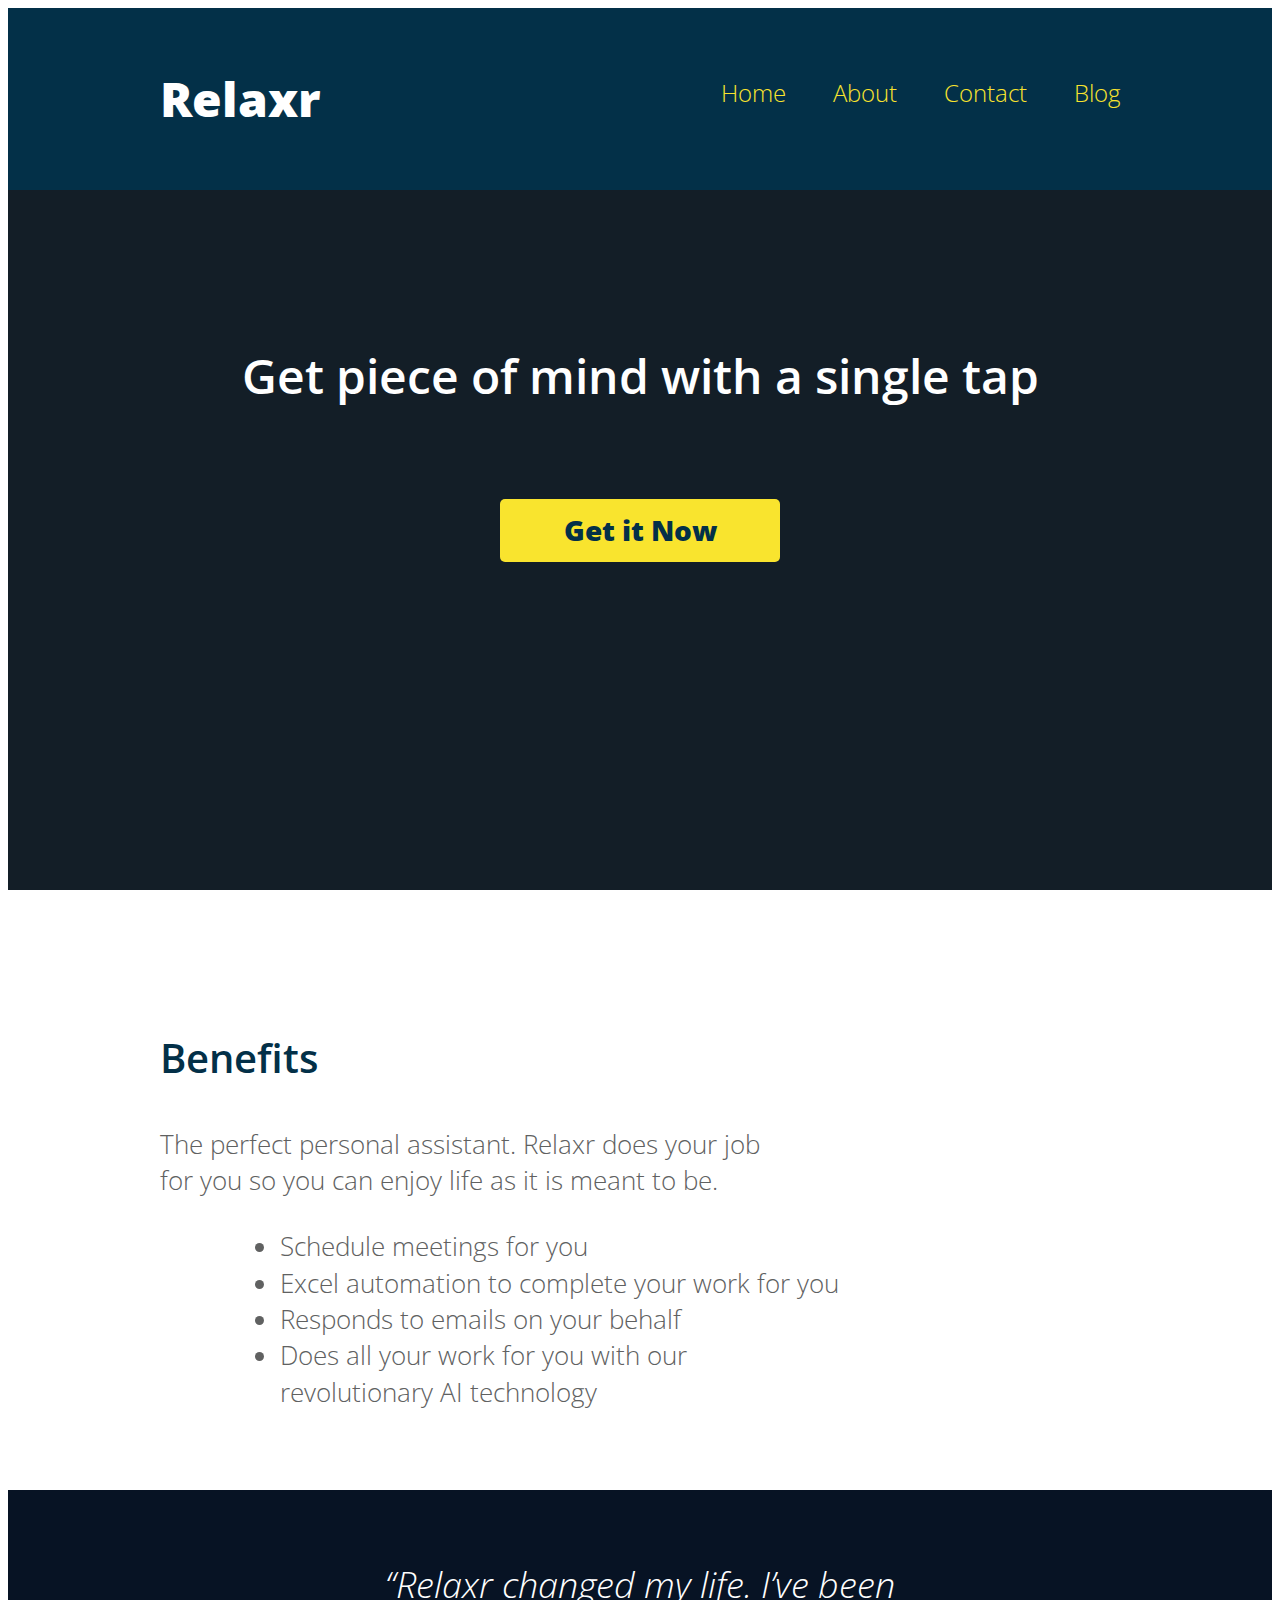
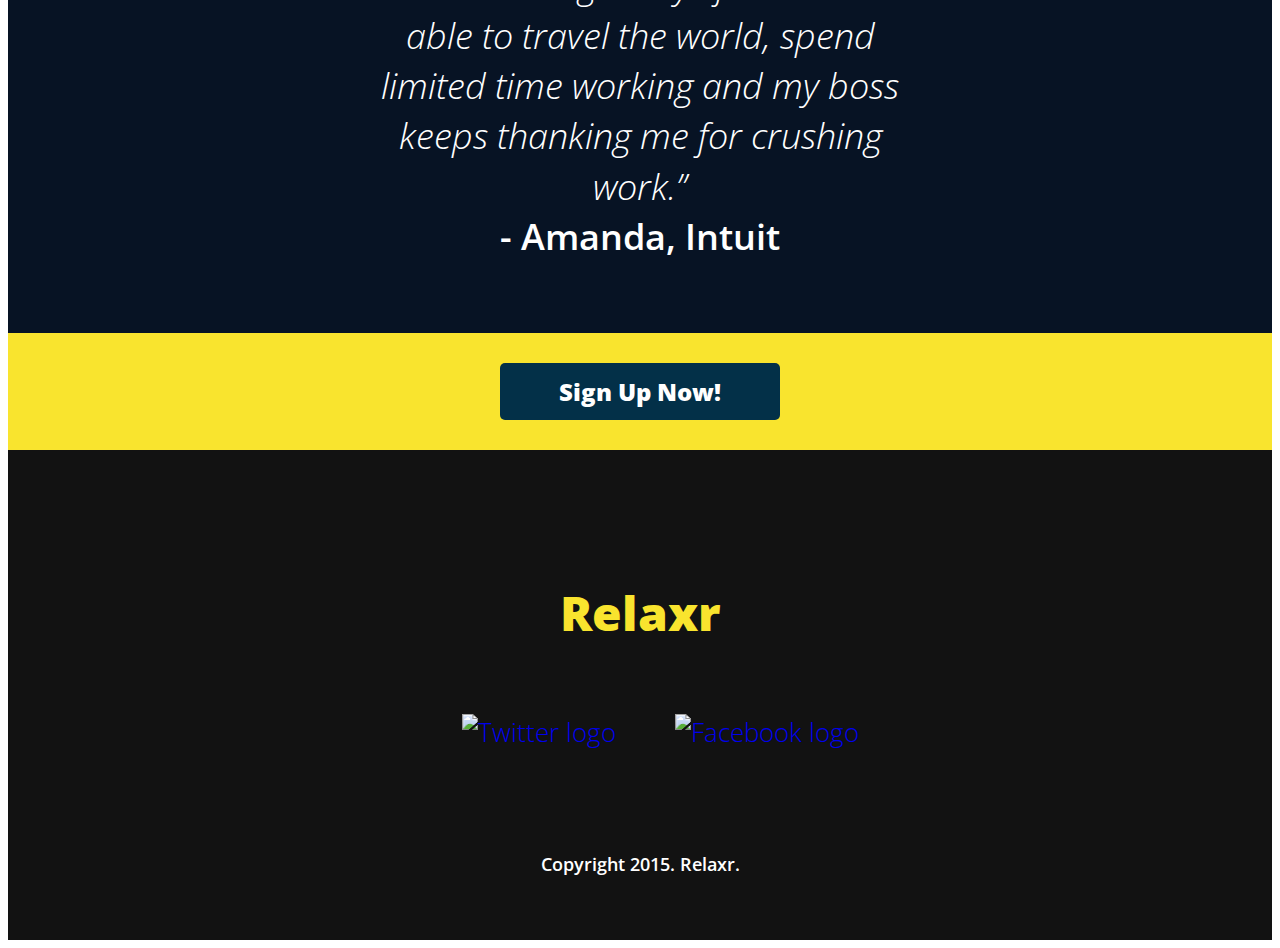
==== commit 1b5dd679: "Merge e1569a9b7e6d48ebb5d4a2481ffd222bd4a6e53f into d00508899898f03cc3eee454fe26f4c1b2c6ac52" ====
--- a/index.html
+++ b/index.html
@@ -6,6 +6,12 @@
 
 		<title>Relaxr Landing Page</title>
 		<link href='http://fonts.googleapis.com/css?family=Open+Sans:300italic,300,600,800' rel='stylesheet' type='text/css'>
+		<!--responsive -->
+
+		<meta name="apple-mobile-web-app-capable" content="yes">
+		<meta name="apple-mobile-web-app-status-bar-style" content="black-translucent">
+
+		<meta name="viewport" content="width=device-width, initial-scale=1.0, maximum-scale=1.0, user-scalable=no, minimal-ui">
 
 		<!-- external CSS link -->
 		<link rel="stylesheet" href="css/reset.css">
@@ -14,11 +20,8 @@
 	</head>
 	<body>
 		<header>
-			<div class="container">
+			<div class="container clearfix">
 				<h1 class="logo">Relaxr</h1>
-				<div class="dropdown">
-					&#9776;
-				</div>
 				<nav>
 					<ul>
 						<li><a href="index.html">Home</a></li>
@@ -27,16 +30,15 @@
 						<li><a href="blog.html">Blog</a></li>
 					</ul>
 				</nav>
-			</div>
 		</header>
 		<section id="hero">
-			<div class="container">
+			<div class="container clearfix">
 				<h2>Get piece of mind with a single tap</h2>
 				<a class="button yellow" href="#">Get it Now</a>
 			</div>
 		</section>
 		<section id="benefits">
-			<div class="container">
+			<div class="container clearfix">
 				<h3>Benefits</h3>
 				<p>The perfect personal assistant. Relaxr does your job for you so you can enjoy life as it is meant to be.</p>
 				<ul>
@@ -66,7 +68,5 @@
 
 			<p class="copyright">Copyright 2015. Relaxr.</p>
 		</footer>
-	<script src="http://code.jquery.com/jquery-1.12.0.min.js"></script>
-	<script src="js/index.js"></script>		
 	</body>
 </html>--- a/css/style.css
+++ b/css/style.css
@@ -44,20 +44,15 @@
 /******************************************
 /* BASE STYLES
 /*******************************************/
-html {
-  font-size: 24px;
-}
-
 
 body {
   color: #f0efef;
-  font-size: 1rem;
+  font-size: 26px;
   line-height: 1.4;
   color: #606161;
   font-family: 'Open Sans', Helvetica, Arial, sans-serif;
   font-weight: 300;
 }
-
 a {
   text-decoration: none;
 }
@@ -70,10 +65,10 @@
 /* Center the container */
 .container {
   width: 960px;
-  margin: 0 auto;
+  margin: auto;
 }
 .logo {
-  font-size: 2rem;
+  font-size: 48px;
   font-weight: 800;
 }
 
@@ -94,19 +89,10 @@
 header nav ul li {
   display: inline-block;
   margin: 0 0 0 40px;
-  font-size: 1rem;
+  font-size: 24px;
 }
 header nav ul li a {
   color: #f9e42e;
-}
-
-.dropdown {
-  color: #f9e42e;
-  font-size: 2rem;
-  padding: 5px 20px;
-  float: right;
-  display: none;
-  cursor: pointer;
 }
 
 #hero {
@@ -119,7 +105,7 @@
   color: #fff;
 }
 #hero h2 {
-  font-size: 2rem;
+  font-size: 48px;
   text-align: center;
   color: #fff;
   margin: 120px 0 90px;
@@ -130,7 +116,7 @@
   font-weight: 800;
   padding: 12px 0;
   width: 280px;
-  font-size: 1.2rem;
+  font-size: 28px;
   text-align: center;
   display: block;
   margin: 0 auto;
@@ -142,14 +128,14 @@
 .blue {
   background: #033048;
   color: #fff;
-  font-size: 1rem;
+  font-size: 24px;
 }
 #benefits {
   padding: 100px 0 80px;
 }
 h3 {
   color: #033048;
-  font-size: 1.6rem;
+  font-size: 40px;
   font-weight: 600;
   margin-bottom: 40px;
 }
@@ -166,7 +152,7 @@
   color: #fff;
 }
 blockquote {
-  font-size: 1.5rem;
+  font-size: 36px;
   font-weight: 300;
   font-style: italic;
   text-align: center;
@@ -199,7 +185,7 @@
 }
 .post h2 {
   font-weight: 600;
-  font-size: 1.6rem;
+  font-size: 40px;
   line-height: 1.3;
   margin-bottom: 30px;
 }
@@ -211,13 +197,13 @@
   margin-bottom: 30px;
 }
 .post p {
-  font-size: 1.1rem;
+  font-size: 24px;
   line-height: 1.333;
   color: #606161;
 }
 .post p:first-of-type:first-letter {
   float: left;
-  font-size: 3.3rem;
+  font-size: 80px;
   line-height: 65px;
   padding-top: 4px;
   padding-right: 8px;
@@ -254,7 +240,7 @@
 }*/
 
 #sidebar h3 {
-  font-size: 1.3rem;
+  font-size: 32px;
   font-weight: 800;
   margin-bottom: 15px;
   color: #043049;
@@ -264,10 +250,10 @@
 }
 #sidebar ul li a {
   color: #043049;
-  font-size: 1rem;
+  font-size: 24px;
 }
 #sidebar p {
-  font-size: 0.9rem;
+  font-size: 22px;
   line-height: 1.1;
   margin-bottom: 40px;
 }
@@ -297,118 +283,70 @@
   margin: 0 26px 75px;
 }
 footer p {
-  font-size: 0.75rem;
-  color: #fff;
-  font-weight: 600;
-}
-
-/******************************************
-/* MEDIA QUERIES
-/*******************************************/
-
-
-@media screen and (max-width: 1000px) {
-  html {
-    font-size: 20px;
-  }
-  #hero, #testimonial {
-    background-size: max-width: 100%;
-  }
-  .post img {
-    max-width: 100%;
-  }
-  header .logo, header nav {
-    padding: 0 20px;
-  }
-  .container {
+  font-size: 18px;
+  color: #fff;
+  font-weight: 600;
+}
+
+
+@media screen and (max-width: 768px) {
+    
+    .container {
+      width: 100%;
+      padding: 0 0;
+    }
+      nav ul {
+        display: none;
+}
+    .post p {
+        width: 100%;
+        font-size: .8rem;
+    }
+    .post h2 {
+      font-size: 1rem;
+    }
+    .post p:first-of-type:first-letter {
+      display: none;
+}
+    #sidebar {
+      float: right;
+      width: 100%;
+    }
+
+  #hero h2 {
+    font-size: .8rem;
     width: 100%;
   }
-  #posts {
-    width: 75%;
-    margin-right: 0;
-    padding: 0 20px;
-  }
-  #sidebar {
-    width: 25%
-  }
-}
-
-@media screen and (max-width: 768px) {
-
-  html {
-    font-size: 18px;
-  }
-  #hero h2 {
-    margin: 100px 0px 75px;
-  }
-  #hero {
-    height: 425px;
-  }
+  #hero a {
+    font-size: .8rem;
+  }
+  #benefits h3 {
+    font-size: .8rem;
+  }
+  #benefits p {
+    font-size: .8rem;
+  }
+
+  #benefits ul {
+    font-size: .8rem;
+  }
+
   blockquote {
-    width: 80%;
-  }
-  #benefits p, #benefits ul, #benefits h3 {
-    width: 80%;
-    padding: 0 10%;
-  }
-  #benefits {
-    padding: 40px 20px;
-  }
-  #posts {
+    font-size: .8rem;
     width: 100%;
-    display: block;
-    margin-right: 0px;
-  }
-  .post {
-    width: 90%;
-    margin: 0 auto 40px;
-  }
-  #sidebar {
+
+  }
+  .button {
     width: 100%;
-    margin: 0 auto;
-    padding: 0 5%;
-    }
-  #main {
-    margin-top: 40px;
-  }
-  footer {
-    padding: 50px 0 30px;
-  }
-  footer .logo {
-    margin-bottom: 40px;
-  }
-  footer ul li {
-    margin: 0 26px 50px;
-  }
-  #sidebar {
-    text-align: center;
-  }
-}
-
-@media screen and (max-width: 585px) {
-  html {
-    font-size: 16px;
-  }
-  .dropdown {
-    display: block;
-  }
-  nav {
-    clear: both;
-    float: right;
-    text-align: right;
-  }
-
-  #hero h2 {
-    margin: 50px 0px 60px;
-  }
-  #hero {
-    height: 400px;
-  }
-
-  header nav ul li  {
-    display: none;
-  }
-
-}
-
-
+    font-size: 1rem;
+  }
+  .logo {
+  font-size: 1.1rem;
+}
+  footer p {
+    font-size: .8rem;
+  }
+
+}
+
+
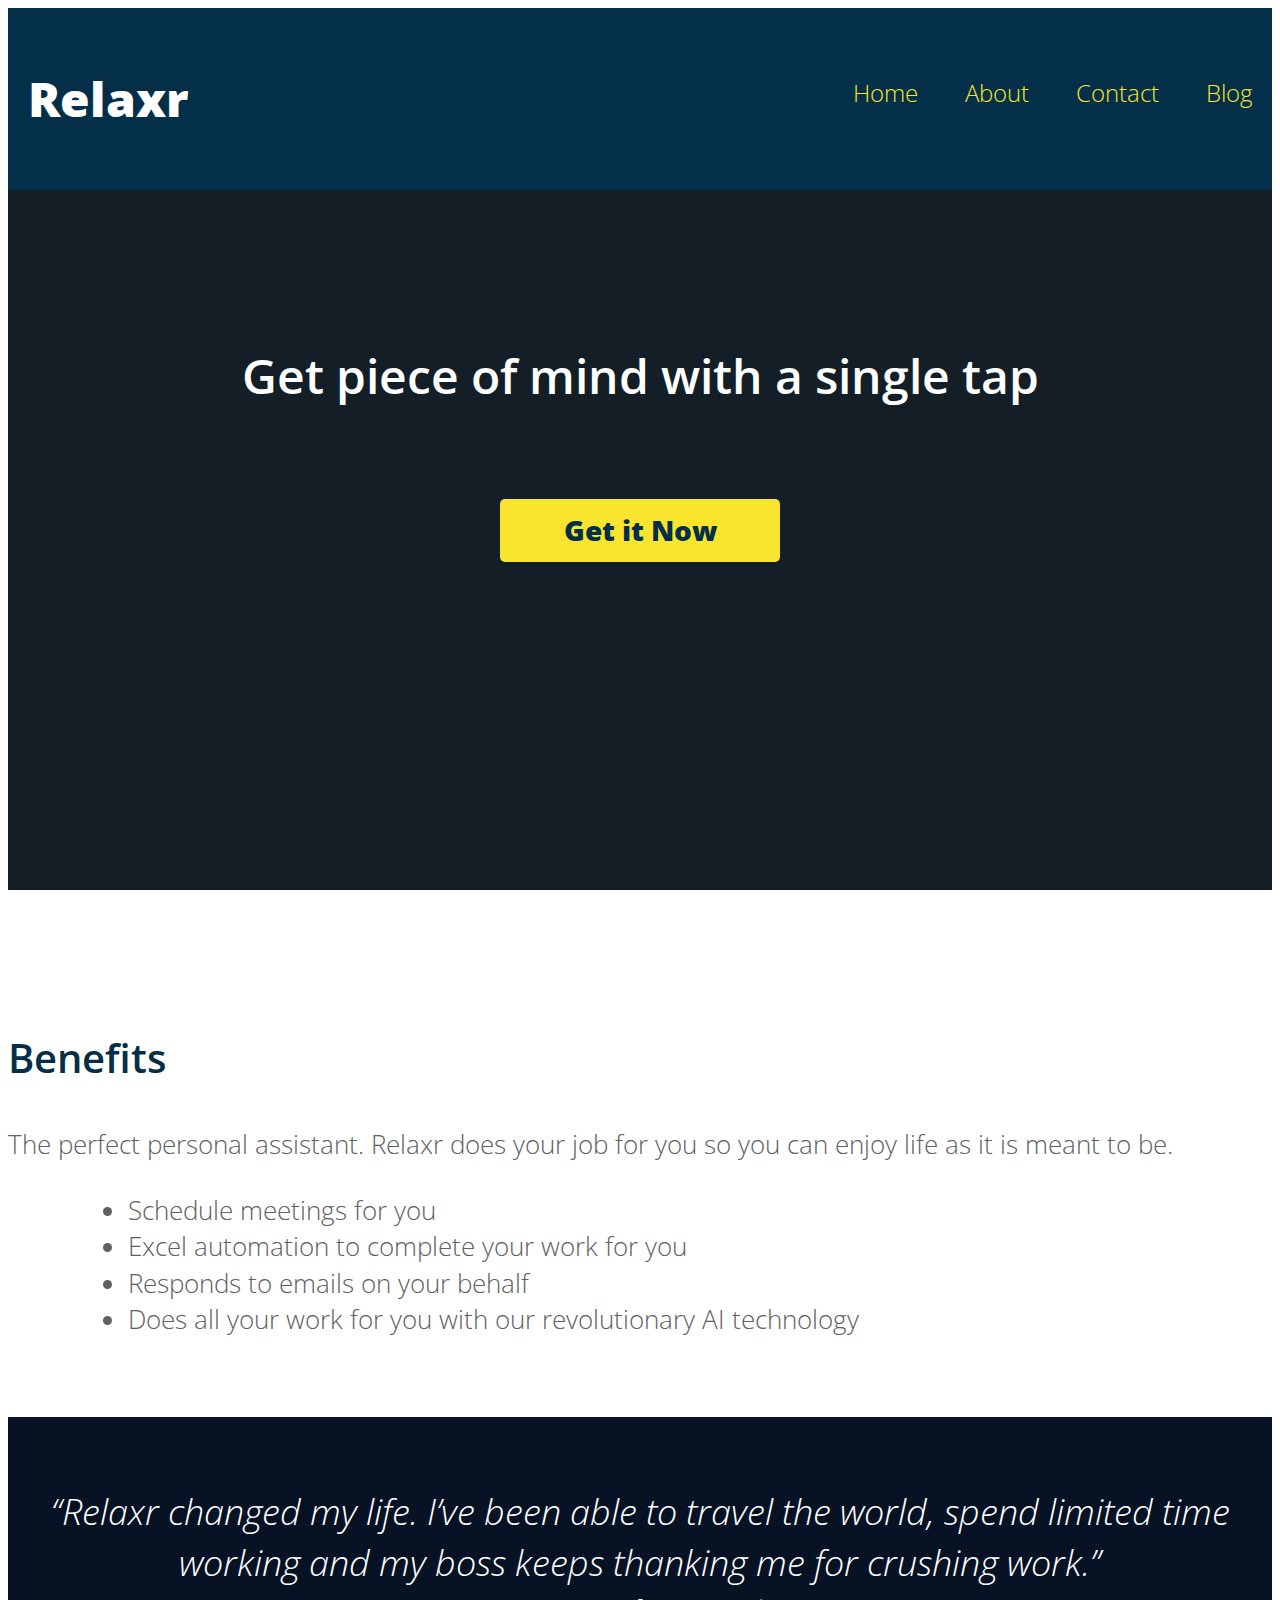
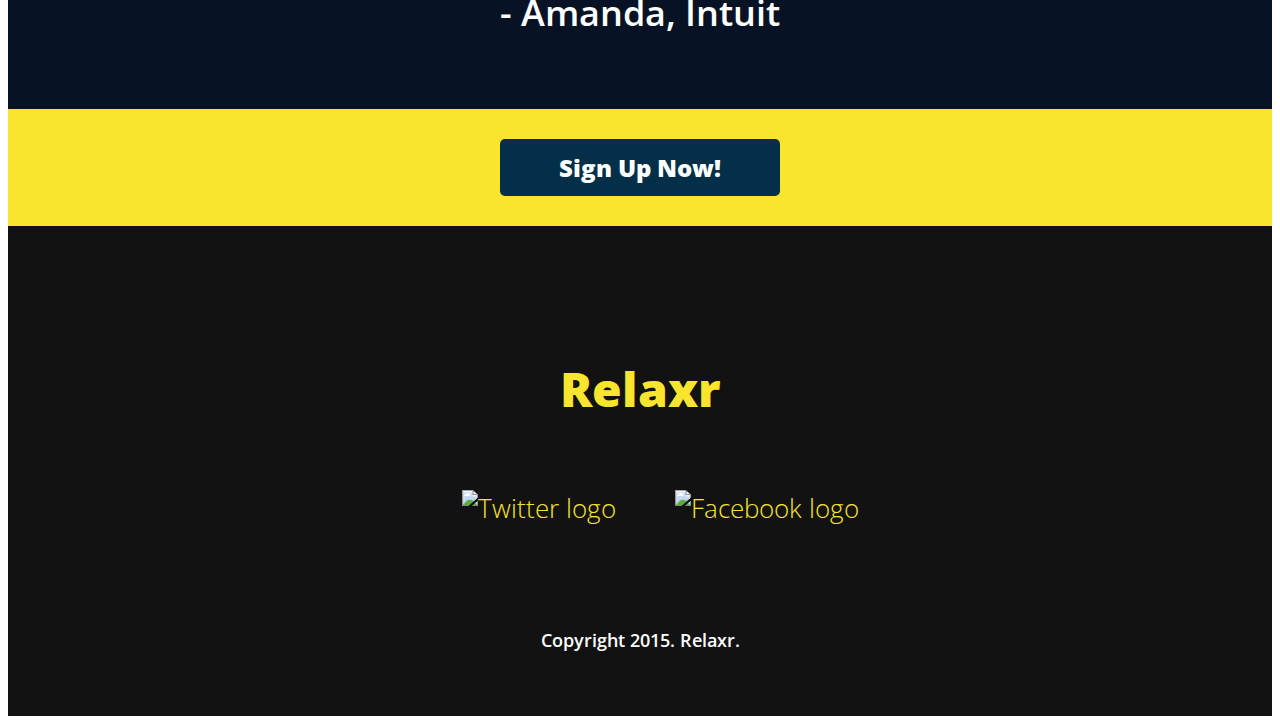
==== commit ffd934bb: "Merge fc5e9008d0b64669a890cbe9f96758d0e85c9d72 into d00508899898f03cc3eee454fe26f4c1b2c6ac52" ====
--- a/index.html
+++ b/index.html
@@ -6,12 +6,6 @@
 
 		<title>Relaxr Landing Page</title>
 		<link href='http://fonts.googleapis.com/css?family=Open+Sans:300italic,300,600,800' rel='stylesheet' type='text/css'>
-		<!--responsive -->
-
-		<meta name="apple-mobile-web-app-capable" content="yes">
-		<meta name="apple-mobile-web-app-status-bar-style" content="black-translucent">
-
-		<meta name="viewport" content="width=device-width, initial-scale=1.0, maximum-scale=1.0, user-scalable=no, minimal-ui">
 
 		<!-- external CSS link -->
 		<link rel="stylesheet" href="css/reset.css">
@@ -20,25 +14,29 @@
 	</head>
 	<body>
 		<header>
-			<div class="container clearfix">
+			<div class="container">
+			
 				<h1 class="logo">Relaxr</h1>
+				<div class="hamburger">&#9776;</div>
 				<nav>
-					<ul>
+					<ul class="menu-list">
 						<li><a href="index.html">Home</a></li>
 						<li><a href="#">About</a></li>
 						<li><a href="#">Contact</a></li>
 						<li><a href="blog.html">Blog</a></li>
 					</ul>
+			
 				</nav>
+			</div>
 		</header>
 		<section id="hero">
-			<div class="container clearfix">
+			<div class="container">
 				<h2>Get piece of mind with a single tap</h2>
 				<a class="button yellow" href="#">Get it Now</a>
 			</div>
 		</section>
 		<section id="benefits">
-			<div class="container clearfix">
+			<div class="container">
 				<h3>Benefits</h3>
 				<p>The perfect personal assistant. Relaxr does your job for you so you can enjoy life as it is meant to be.</p>
 				<ul>
--- a/css/style.css
+++ b/css/style.css
@@ -53,8 +53,9 @@
   font-family: 'Open Sans', Helvetica, Arial, sans-serif;
   font-weight: 300;
 }
-a {
+a, a:hover, a:visited {
   text-decoration: none;
+  color: #f9e42e;
 }
 
 
@@ -64,8 +65,8 @@
 
 /* Center the container */
 .container {
-  width: 960px;
-  margin: auto;
+  max-width: 1280px;
+  margin: 0 auto;
 }
 .logo {
   font-size: 48px;
@@ -74,7 +75,7 @@
 
 header {
   background: #033048;
-  padding: 25px 0;
+  padding: 25px 20px;
   overflow: hidden;
 }
 header .logo {
@@ -85,15 +86,50 @@
 header nav {
   float: right;
   margin-top: 15px;
-}
+
+}
+
 header nav ul li {
   display: inline-block;
   margin: 0 0 0 40px;
   font-size: 24px;
-}
-header nav ul li a {
   color: #f9e42e;
-}
+
+}
+
+
+.hamburger {
+  display: none;
+  color: #fff;
+  
+}
+
+.menu-list {
+  display: block;
+ 
+
+}
+
+@media only screen and (min-width: 320px) and (max-width: 768px) {
+    .hamburger {
+      display:block;
+      float: right;
+      }
+        
+}
+
+@media only screen and (min-width: 320px) and (max-width: 768px) {
+  .menu-list {
+    display: none;
+  }
+}
+
+@media only screen and (min-width: 320px) and (max-width: 768px) {
+  .wrapper {
+    width: 75%;
+  }
+}
+
 
 #hero {
   height: 700px;
@@ -121,7 +157,7 @@
   display: block;
   margin: 0 auto;
 }
-.yellow {
+a.yellow {
   background: #f9e42e;
   color: #033048;
 }
@@ -140,7 +176,7 @@
   margin-bottom: 40px;
 }
 #benefits p, #benefits ul {
-  width: 600px;
+  max-width: 100%;
 }
 #benefits ul {
   list-style: disc;
@@ -156,7 +192,7 @@
   font-weight: 300;
   font-style: italic;
   text-align: center;
-  width: 580px;
+  max-width: 100%;
   margin: 0 auto;
 }
 blockquote span {
@@ -289,64 +325,4 @@
 }
 
 
-@media screen and (max-width: 768px) {
-    
-    .container {
-      width: 100%;
-      padding: 0 0;
-    }
-      nav ul {
-        display: none;
-}
-    .post p {
-        width: 100%;
-        font-size: .8rem;
-    }
-    .post h2 {
-      font-size: 1rem;
-    }
-    .post p:first-of-type:first-letter {
-      display: none;
-}
-    #sidebar {
-      float: right;
-      width: 100%;
-    }
-
-  #hero h2 {
-    font-size: .8rem;
-    width: 100%;
-  }
-  #hero a {
-    font-size: .8rem;
-  }
-  #benefits h3 {
-    font-size: .8rem;
-  }
-  #benefits p {
-    font-size: .8rem;
-  }
-
-  #benefits ul {
-    font-size: .8rem;
-  }
-
-  blockquote {
-    font-size: .8rem;
-    width: 100%;
-
-  }
-  .button {
-    width: 100%;
-    font-size: 1rem;
-  }
-  .logo {
-  font-size: 1.1rem;
-}
-  footer p {
-    font-size: .8rem;
-  }
-
-}
-
-
+
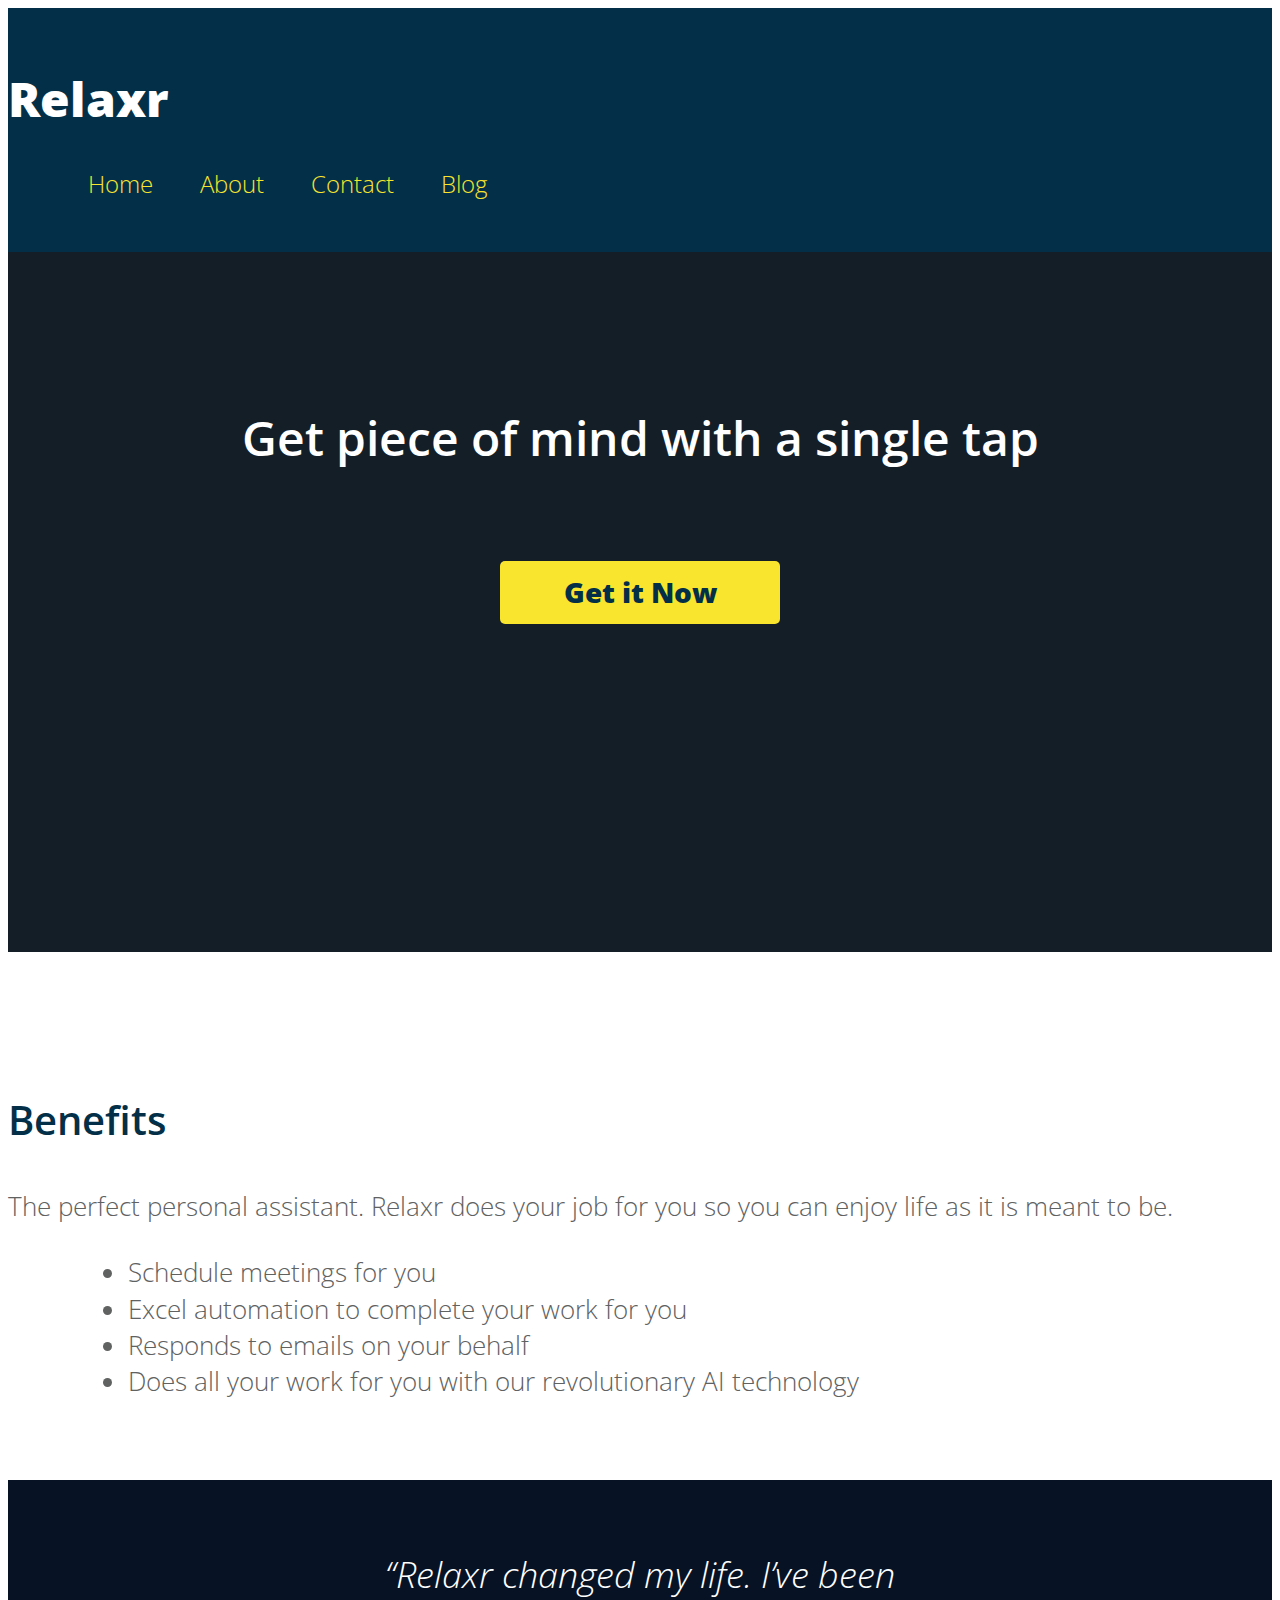
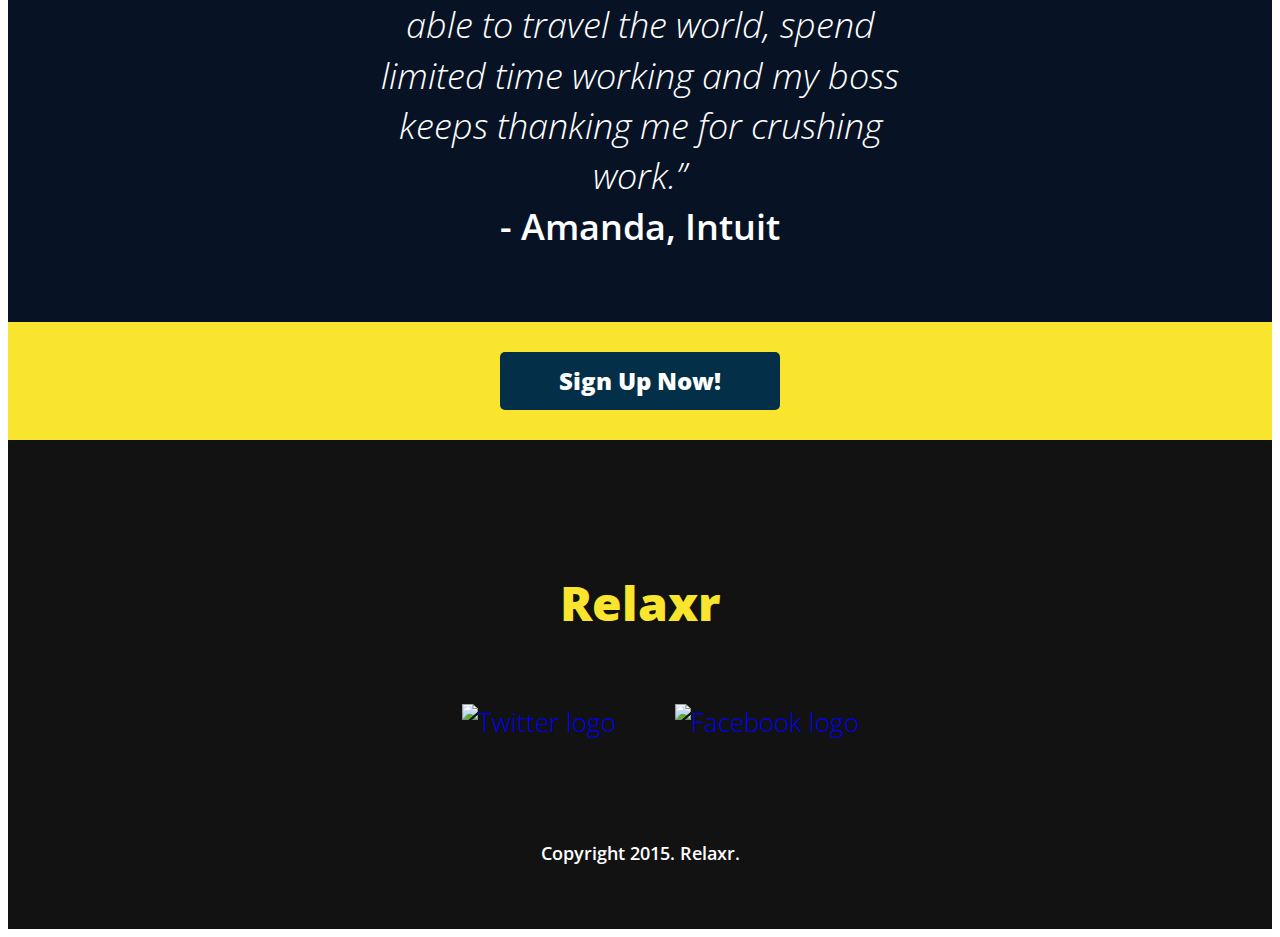
==== commit bc780912: "Made Responsive" ====
--- a/index.html
+++ b/index.html
@@ -2,9 +2,11 @@
 <html lang="en">
 	<head>
     	<meta charset="utf-8">
+    	<meta name="viewport" content="width=device-width, initial-scale=1">
     	<meta name="description" content="The perfect personal assistant. Relaxr does your job for you so you can enjoy life as it is meant to be.">
 
 		<title>Relaxr Landing Page</title>
+		<link rel="stylesheet" href="https://maxcdn.bootstrapcdn.com/bootstrap/3.3.6/css/bootstrap.min.css" integrity="sha384-1q8mTJOASx8j1Au+a5WDVnPi2lkFfwwEAa8hDDdjZlpLegxhjVME1fgjWPGmkzs7" crossorigin="anonymous">
 		<link href='http://fonts.googleapis.com/css?family=Open+Sans:300italic,300,600,800' rel='stylesheet' type='text/css'>
 
 		<!-- external CSS link -->
@@ -15,17 +17,14 @@
 	<body>
 		<header>
 			<div class="container">
-			
 				<h1 class="logo">Relaxr</h1>
-				<div class="hamburger">&#9776;</div>
 				<nav>
-					<ul class="menu-list">
+					<ul>
 						<li><a href="index.html">Home</a></li>
 						<li><a href="#">About</a></li>
 						<li><a href="#">Contact</a></li>
 						<li><a href="blog.html">Blog</a></li>
 					</ul>
-			
 				</nav>
 			</div>
 		</header>
@@ -35,36 +34,38 @@
 				<a class="button yellow" href="#">Get it Now</a>
 			</div>
 		</section>
-		<section id="benefits">
-			<div class="container">
-				<h3>Benefits</h3>
-				<p>The perfect personal assistant. Relaxr does your job for you so you can enjoy life as it is meant to be.</p>
+		<div class="col-med-12">
+			<section id="benefits">
+				<div class="container">
+					<h3>Benefits</h3>
+					<p>The perfect personal assistant. Relaxr does your job for you so you can enjoy life as it is meant to be.</p>
+					<ul>
+						<li>Schedule meetings for you</li>
+						<li>Excel automation to complete your work for you</li>
+						<li>Responds to emails on your behalf</li>
+						<li>Does all your work for you with our revolutionary AI technology</li>
+					</ul>
+				</div>
+			</section>
+			<section id="testimonial">
+				<div class="container">
+					<blockquote>&ldquo;Relaxr changed my life. I&rsquo;ve been able to travel the world, spend limited time working and my boss keeps thanking me for crushing work.&rdquo;
+					<span>- Amanda, Intuit</span></blockquote>
+				</div>
+			</section>
+			<aside id="bottom-cta">
+				<a class="button blue" href="#">Sign Up Now!</a>
+			</aside>
+			<footer>
+				<h4 class="logo">Relaxr</h4>
+
 				<ul>
-					<li>Schedule meetings for you</li>
-					<li>Excel automation to complete your work for you</li>
-					<li>Responds to emails on your behalf</li>
-					<li>Does all your work for you with our revolutionary AI technology</li>
+					<li><a href="#"><img src="images/twitter.png" alt="Twitter logo"></a></li>
+					<li><a href="#"><img src="images/facebook.png" alt="Facebook logo"></a></li>
 				</ul>
-			</div>
-		</section>
-		<section id="testimonial">
-			<div class="container">
-				<blockquote>&ldquo;Relaxr changed my life. I&rsquo;ve been able to travel the world, spend limited time working and my boss keeps thanking me for crushing work.&rdquo;
-				<span>- Amanda, Intuit</span></blockquote>
-			</div>
-		</section>
-		<aside id="bottom-cta">
-			<a class="button blue" href="#">Sign Up Now!</a>
-		</aside>
-		<footer>
-			<h4 class="logo">Relaxr</h4>
 
-			<ul>
-				<li><a href="#"><img src="images/twitter.png" alt="Twitter logo"></a></li>
-				<li><a href="#"><img src="images/facebook.png" alt="Facebook logo"></a></li>
-			</ul>
-
-			<p class="copyright">Copyright 2015. Relaxr.</p>
-		</footer>
+				<p class="copyright">Copyright 2015. Relaxr.</p>
+			</footer>
+		</div>
 	</body>
 </html>--- a/css/style.css
+++ b/css/style.css
@@ -53,9 +53,8 @@
   font-family: 'Open Sans', Helvetica, Arial, sans-serif;
   font-weight: 300;
 }
-a, a:hover, a:visited {
+a {
   text-decoration: none;
-  color: #f9e42e;
 }
 
 
@@ -64,10 +63,7 @@
 /*******************************************/
 
 /* Center the container */
-.container {
-  max-width: 1280px;
-  margin: 0 auto;
-}
+
 .logo {
   font-size: 48px;
   font-weight: 800;
@@ -75,64 +71,29 @@
 
 header {
   background: #033048;
-  padding: 25px 20px;
-  overflow: hidden;
+  padding: 25px 0;
+  overflow: hidden; 
 }
 header .logo {
   color: #fff;
-  float: left;
 }
 
 header nav {
-  float: right;
   margin-top: 15px;
-
-}
-
+}
 header nav ul li {
   display: inline-block;
   margin: 0 0 0 40px;
   font-size: 24px;
+}
+header nav ul li a {
   color: #f9e42e;
-
-}
-
-
-.hamburger {
-  display: none;
-  color: #fff;
-  
-}
-
-.menu-list {
-  display: block;
- 
-
-}
-
-@media only screen and (min-width: 320px) and (max-width: 768px) {
-    .hamburger {
-      display:block;
-      float: right;
-      }
-        
-}
-
-@media only screen and (min-width: 320px) and (max-width: 768px) {
-  .menu-list {
-    display: none;
-  }
-}
-
-@media only screen and (min-width: 320px) and (max-width: 768px) {
-  .wrapper {
-    width: 75%;
-  }
-}
-
+}
 
 #hero {
+  max-width: 100%;
   height: 700px;
+  display: block;
   background: url(../images/header_bg.jpg) no-repeat top center #131e27;
   padding-top: 32px;
 }
@@ -157,7 +118,7 @@
   display: block;
   margin: 0 auto;
 }
-a.yellow {
+.yellow {
   background: #f9e42e;
   color: #033048;
 }
@@ -168,7 +129,9 @@
 }
 #benefits {
   padding: 100px 0 80px;
-}
+  max-width: 100%;
+}
+
 h3 {
   color: #033048;
   font-size: 40px;
@@ -176,7 +139,6 @@
   margin-bottom: 40px;
 }
 #benefits p, #benefits ul {
-  max-width: 100%;
 }
 #benefits ul {
   list-style: disc;
@@ -192,7 +154,7 @@
   font-weight: 300;
   font-style: italic;
   text-align: center;
-  max-width: 100%;
+  max-width: 580px;
   margin: 0 auto;
 }
 blockquote span {
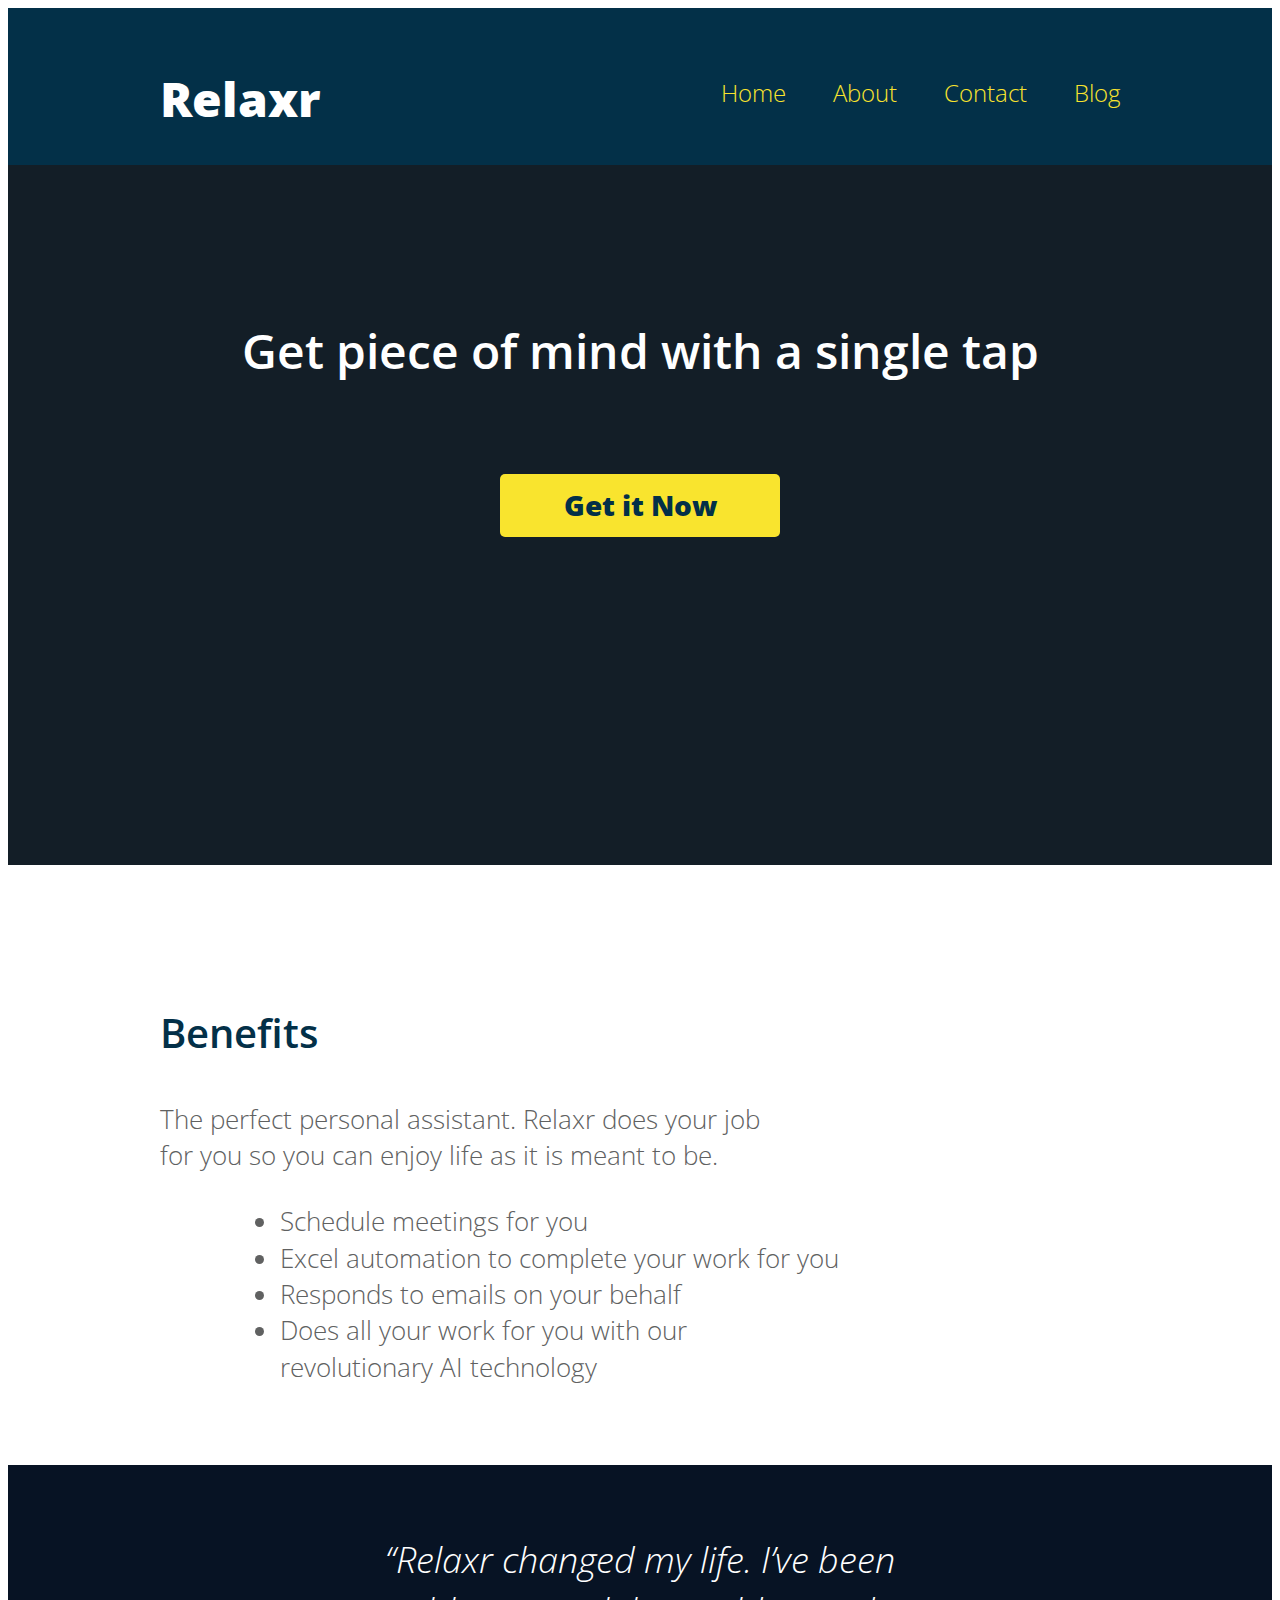
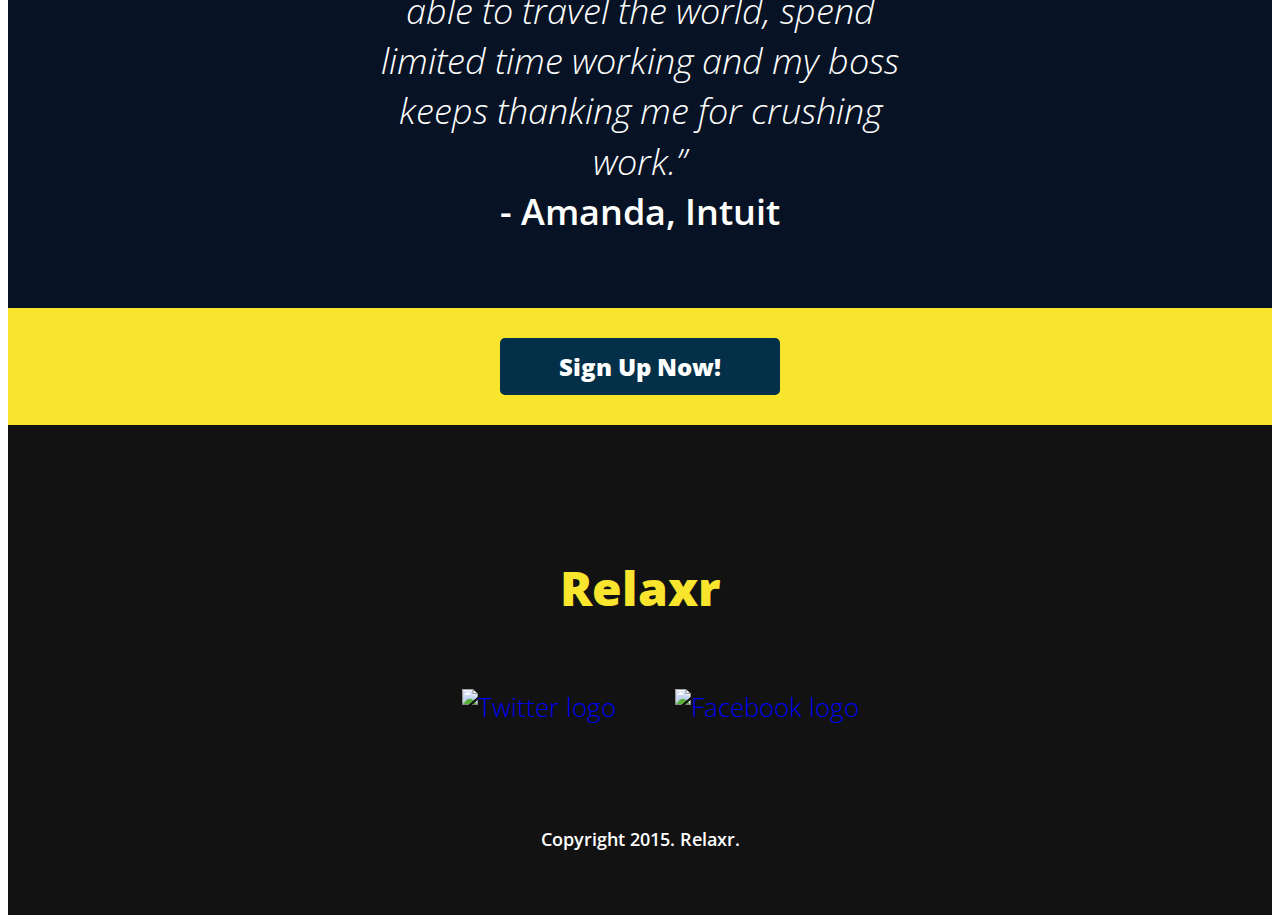
==== commit b1f926d0: "Merge b00376081298ca700d049467cbac070db327eaaa into d00508899898f03cc3eee454fe26f4c1b2c6ac52" ====
--- a/index.html
+++ b/index.html
@@ -2,11 +2,9 @@
 <html lang="en">
 	<head>
     	<meta charset="utf-8">
-    	<meta name="viewport" content="width=device-width, initial-scale=1">
     	<meta name="description" content="The perfect personal assistant. Relaxr does your job for you so you can enjoy life as it is meant to be.">
 
 		<title>Relaxr Landing Page</title>
-		<link rel="stylesheet" href="https://maxcdn.bootstrapcdn.com/bootstrap/3.3.6/css/bootstrap.min.css" integrity="sha384-1q8mTJOASx8j1Au+a5WDVnPi2lkFfwwEAa8hDDdjZlpLegxhjVME1fgjWPGmkzs7" crossorigin="anonymous">
 		<link href='http://fonts.googleapis.com/css?family=Open+Sans:300italic,300,600,800' rel='stylesheet' type='text/css'>
 
 		<!-- external CSS link -->
@@ -25,7 +23,10 @@
 						<li><a href="#">Contact</a></li>
 						<li><a href="blog.html">Blog</a></li>
 					</ul>
-				</nav>
+				<div class="hamburguer">
+					&#9776;
+				</div>					
+				</nav>			
 			</div>
 		</header>
 		<section id="hero">
@@ -34,38 +35,36 @@
 				<a class="button yellow" href="#">Get it Now</a>
 			</div>
 		</section>
-		<div class="col-med-12">
-			<section id="benefits">
-				<div class="container">
-					<h3>Benefits</h3>
-					<p>The perfect personal assistant. Relaxr does your job for you so you can enjoy life as it is meant to be.</p>
-					<ul>
-						<li>Schedule meetings for you</li>
-						<li>Excel automation to complete your work for you</li>
-						<li>Responds to emails on your behalf</li>
-						<li>Does all your work for you with our revolutionary AI technology</li>
-					</ul>
-				</div>
-			</section>
-			<section id="testimonial">
-				<div class="container">
-					<blockquote>&ldquo;Relaxr changed my life. I&rsquo;ve been able to travel the world, spend limited time working and my boss keeps thanking me for crushing work.&rdquo;
-					<span>- Amanda, Intuit</span></blockquote>
-				</div>
-			</section>
-			<aside id="bottom-cta">
-				<a class="button blue" href="#">Sign Up Now!</a>
-			</aside>
-			<footer>
-				<h4 class="logo">Relaxr</h4>
+		<section id="benefits">
+			<div class="container">
+				<h3>Benefits</h3>
+				<p>The perfect personal assistant. Relaxr does your job for you so you can enjoy life as it is meant to be.</p>
+				<ul>
+					<li>Schedule meetings for you</li>
+					<li>Excel automation to complete your work for you</li>
+					<li>Responds to emails on your behalf</li>
+					<li>Does all your work for you with our revolutionary AI technology</li>
+				</ul>
+			</div>
+		</section>
+		<section id="testimonial">
+			<div class="container">
+				<blockquote>&ldquo;Relaxr changed my life. I&rsquo;ve been able to travel the world, spend limited time working and my boss keeps thanking me for crushing work.&rdquo;
+				<span>- Amanda, Intuit</span></blockquote>
+			</div>
+		</section>
+		<aside id="bottom-cta">
+			<a class="button blue" href="#">Sign Up Now!</a>
+		</aside>
+		<footer>
+			<h4 class="logo">Relaxr</h4>
 
-				<ul>
-					<li><a href="#"><img src="images/twitter.png" alt="Twitter logo"></a></li>
-					<li><a href="#"><img src="images/facebook.png" alt="Facebook logo"></a></li>
-				</ul>
+			<ul>
+				<li><a href="#"><img src="images/twitter.png" alt="Twitter logo"></a></li>
+				<li><a href="#"><img src="images/facebook.png" alt="Facebook logo"></a></li>
+			</ul>
 
-				<p class="copyright">Copyright 2015. Relaxr.</p>
-			</footer>
-		</div>
+			<p class="copyright">Copyright 2015. Relaxr.</p>
+		</footer>
 	</body>
 </html>--- a/css/style.css
+++ b/css/style.css
@@ -56,14 +56,19 @@
 a {
   text-decoration: none;
 }
-
+html {
+  font-size: 16px;
+}
 
 /******************************************
 /* LAYOUT
 /*******************************************/
 
 /* Center the container */
-
+.container {
+  max-width: 960px;
+  margin: 0 auto;
+}
 .logo {
   font-size: 48px;
   font-weight: 800;
@@ -71,14 +76,16 @@
 
 header {
   background: #033048;
-  padding: 25px 0;
-  overflow: hidden; 
+  padding: 25px 25px 0 25px;
+  overflow: hidden;
 }
 header .logo {
   color: #fff;
+  float: left;
 }
 
 header nav {
+  float: right;
   margin-top: 15px;
 }
 header nav ul li {
@@ -91,9 +98,7 @@
 }
 
 #hero {
-  max-width: 100%;
   height: 700px;
-  display: block;
   background: url(../images/header_bg.jpg) no-repeat top center #131e27;
   padding-top: 32px;
 }
@@ -129,9 +134,7 @@
 }
 #benefits {
   padding: 100px 0 80px;
-  max-width: 100%;
-}
-
+}
 h3 {
   color: #033048;
   font-size: 40px;
@@ -139,7 +142,9 @@
   margin-bottom: 40px;
 }
 #benefits p, #benefits ul {
-}
+  width: 600px;
+}
+
 #benefits ul {
   list-style: disc;
   margin: 30px 0 0 80px;
@@ -154,7 +159,7 @@
   font-weight: 300;
   font-style: italic;
   text-align: center;
-  max-width: 580px;
+  width: 580px;
   margin: 0 auto;
 }
 blockquote span {
@@ -285,6 +290,143 @@
   color: #fff;
   font-weight: 600;
 }
-
-
-
+.hamburguer {
+    display: none;
+}
+
+/*Responsive styles (Mobile)*/
+@media screen and (max-width: 768px) {
+.container {
+  max-width: 768px;
+  margin: 0 auto;
+}
+header {
+  background: #033048;
+  padding: 25px 25px 0 25px;
+  overflow: hidden;
+}
+header .logo {
+  color: #fff;
+  float: left;
+  font-size: 2rem;
+}
+header nav ul li {
+  display: none;
+}
+.hamburguer {
+    display: inline-block;
+    color: white;
+}
+#hero h2 {
+  font-size: 2rem;
+  text-align: center;
+  color: #fff;
+  margin: 60px 0 45px;
+  font-weight: 600;
+}
+.button {
+  border-radius: 5px;
+  font-weight: 800;
+  padding: 6px 0;
+  width: 200px;
+  font-size: 0.8rem;
+  text-align: center;
+  display: block;
+  margin: 0 auto;
+}
+#hero {
+  height: 400px;
+  padding-top: 16px;
+}
+#benefits {
+  padding: 25px 25px 25px 25px;
+}
+h3 {
+  font-size: 2rem;
+  margin-bottom: 20px;
+  padding-left: 0;
+}
+body {
+  color: #f0efef;
+  font-size: 1rem;
+  line-height: 1.8;
+  color: #606161;
+  font-family: 'Open Sans', Helvetica, Arial, sans-serif;
+  font-weight: 300;
+}
+blockquote {
+  font-size: 1rem;
+  font-weight: 300;
+  font-style: italic;
+  text-align: center;
+  width: 580px;
+  margin: 0 auto;
+}
+footer {
+  background: #121212;
+  padding: 25px 0 15px;
+  text-align: center;
+}
+footer .logo {
+  color: #f9e42e;
+  margin-bottom: 38px;
+  font-size: 2rem;
+}
+footer ul li {
+  display: inline-block;
+  list-style: none;
+  margin: 0 26px 35px;
+}
+footer p {
+  font-size: 0.8rem;
+  color: #fff;
+  font-weight: 600;
+}
+/*Blog page responsive*/
+#main {
+  max-width: 768px;
+  margin: 0 auto;
+}
+#posts {
+  max-width: 768px;
+  margin: 0 auto;
+  padding-left: 25px;
+}
+#sidebar {
+  width: 100%;
+  margin: 0 auto;
+  display: inline-block;
+  padding-left: 25px;
+}
+#sidebar img {
+  display: none;
+}
+.post h2 {
+  font-size: 2rem;
+}
+.post p {
+  font-size: 1rem;
+}
+.post img {
+  max-width: 90%;
+  margin-bottom: 15px;
+}
+#sidebar h3 {
+  font-size: 24px;
+  font-weight: 800;
+  margin-bottom: 5px;
+}
+#sidebar ul li a, p {
+  font-size: 1rem;
+}
+#sidebar p {
+  font-size: 1rem;
+}
+#sidebar a {
+  font-size: 1rem;
+  line-height: 25px;
+}
+
+
+
+
